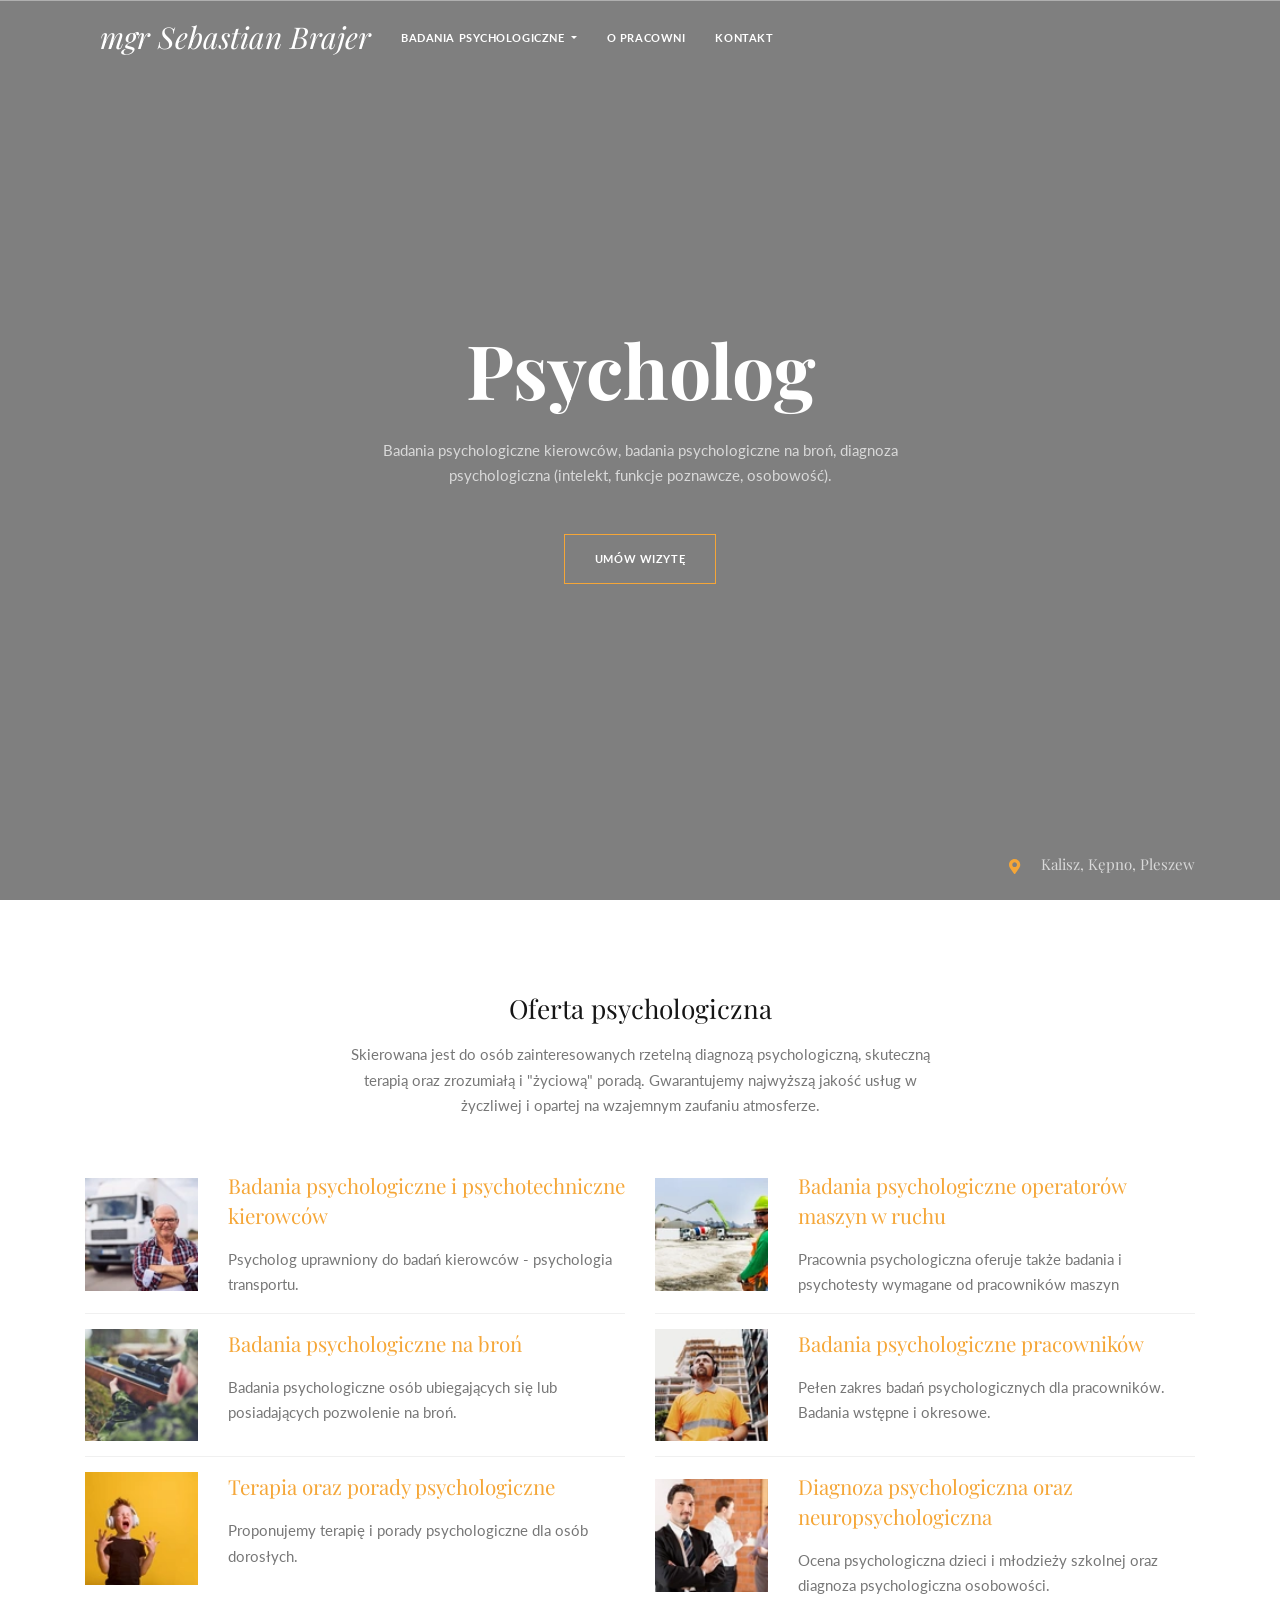
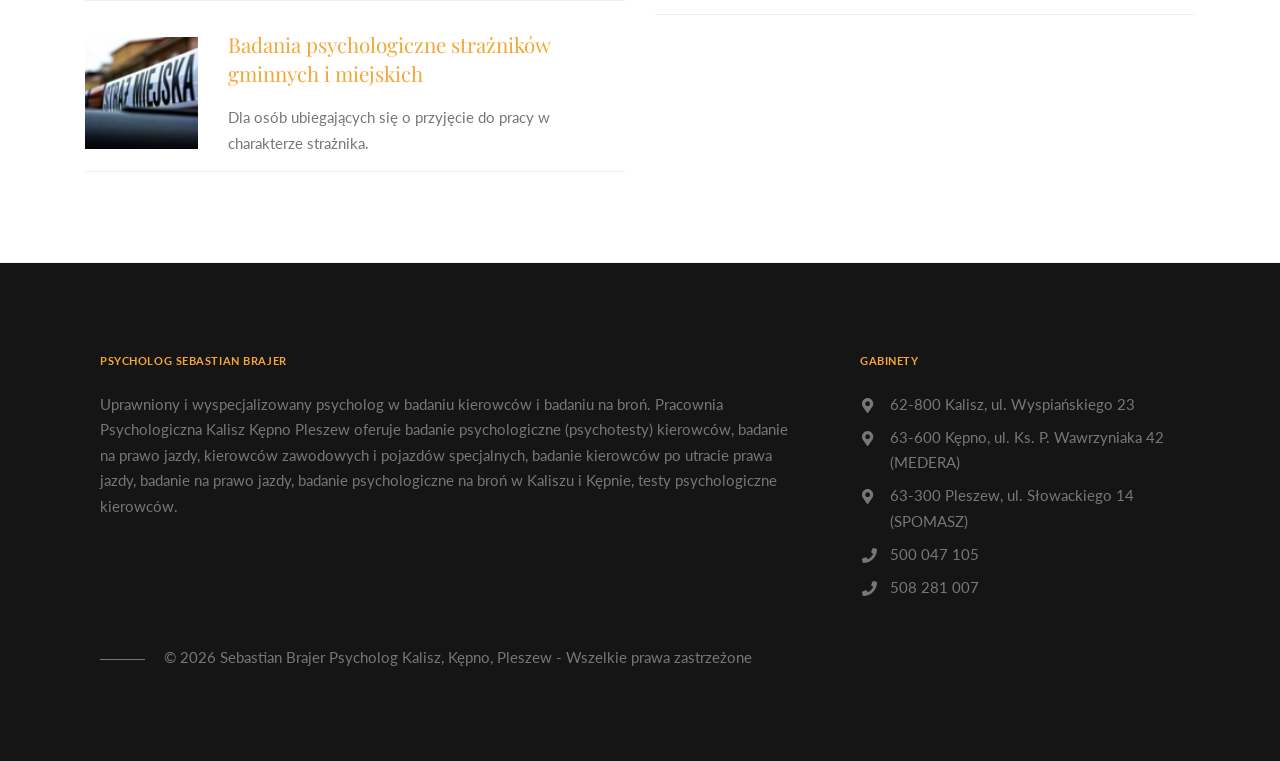
==== index.html @ fbaa1278 "images update" ====
<!doctype html>
<html lang="pl">

<head>
	<meta charset="utf-8">

	<!-- PRELOAD -->
	<link rel="preconnect" href="https://fonts.googleapis.com">
	<link rel="preconnect" href="https://fonts.gstatic.com" crossorigin>
	<link rel="preload" href="assets/img/psycholog.webp" as="image" fetchpriority="high">

	<!-- CSS -->
	<link rel="stylesheet" href="assets/bootstrap/theme.min.css">

	<link
		href="https://fonts.googleapis.com/css?family=Lato:400,400i,700,700i,900,900i|Playfair+Display:400,400i,700,700i&display=swap"
		rel="stylesheet">

	<link rel="apple-touch-icon" sizes="180x180" href="assets/ico/apple-touch-icon.png">
	<link rel="icon" type="image/png" sizes="32x32" href="assets/ico/favicon-32x32.png">
	<meta name="viewport" content="width=device-width, initial-scale=1, shrink-to-fit=no">
	<link rel="icon" type="image/png" sizes="16x16" href="assets/ico/favicon-16x16.png">
	<link rel="manifest" href="assets/ico/manifest.json">
	<link rel="mask-icon" href="assets/ico/safari-pinned-tab.svg" color="#5bbad5">
	<link rel="shortcut icon" href="assets/ico/favicon.ico">
	<meta name="msapplication-config" content="assets/ico/browserconfig.xml">
	<meta name="theme-color" content="#ffffff">

	<title>Badania psychologiczne Kalisz – kierowcy, broń | Psycholog Sebastian Brajer</title>

	<meta name="description"
		content="Psycholog Kalisz – badania psychologiczne kierowców, na broń i pracowników. Sebastian Brajer. Szybkie terminy, profesjonalna pomoc.">

	<script type="application/ld+json">
	{
	"@context": "https://schema.org",
	"@type": "Psychologist",
	"name": "Psycholog Sebastian Brajer",
	"url": "https://badaniakalisz.pl",
	"telephone": "+48500047105",
	"address": {
		"@type": "PostalAddress",
		"streetAddress": "ul. Wyspiańskiego 23",
		"addressLocality": "Kalisz",
		"postalCode": "62-800",
		"addressCountry": "PL"
	},
	"areaServed": ["Kalisz", "Kępno", "Pleszew"]
	}
	</script>
</head>

<body>
	<!-- font-awesome inline -->
	<svg xmlns="http://www.w3.org/2000/svg" style="display: none;">
		<symbol id="icon-phone" viewBox="0 0 512 512">
			<path xmlns="http://www.w3.org/2000/svg"
				d="M493.4 24.6l-104-24c-11.3-2.6-22.9 3.3-27.5 13.9l-48 112c-4.2 9.8-1.4 21.3 6.9 28l60.6 49.6c-36 76.7-98.9 140.5-177.2 177.2l-49.6-60.6c-6.8-8.3-18.2-11.1-28-6.9l-112 48C3.9 366.5-2 378.1.6 389.4l24 104C27.1 504.2 36.7 512 48 512c256.1 0 464-207.5 464-464 0-11.2-7.7-20.9-18.6-23.4z" />
		</symbol>
		<symbol id="icon-marker" viewBox="0 0 512 512">
			<path xmlns="http://www.w3.org/2000/svg"
				d="M172.268 501.67C26.97 291.031 0 269.413 0 192 0 85.961 85.961 0 192 0s192 85.961 192 192c0 77.413-26.97 99.031-172.268 309.67-9.535 13.774-29.93 13.773-39.464 0zM192 272c44.183 0 80-35.817 80-80s-35.817-80-80-80-80 35.817-80 80 35.817 80 80 80z" />
		</symbol>
	</svg>
	<style>
		.fa-svg-container {
			display: inline-flex;
			align-items: center;
			justify-content: center;
			vertical-align: middle;
			width: 1.25em;
			height: 1em;
		}

		.icon-svg {
			width: 1em;
			height: 1em;
			fill: currentColor;
			position: relative;
		}
	</style>

	<!-- NAVBAR -->
	<nav class="navbar navbar-light navbar-expand-lg fixed-top">
		<div class="container">

			<!-- Navbar: Brand -->
			<a class="navbar-brand d-lg-none" href="index.html">mgr Sebastian Brajer</a>

			<!-- Navbar: Toggler -->
			<button class="navbar-toggler" type="button" data-toggle="collapse" data-target="#navbarSupportedContent"
				aria-controls="navbarSupportedContent" aria-expanded="false" aria-label="Toggle navigation">
				<span class="navbar-toggler-icon"></span>
			</button>

			<!-- Navbar: Collapse -->
			<div class="collapse navbar-collapse" id="navbarSupportedContent">

				<!-- Navbar: Brand -->
				<a class="navbar-brand d-none d-lg-flex" href="index.html">
					mgr Sebastian Brajer
				</a>

				<!-- Navbar navigation: Left -->
				<ul class="navbar-nav mr-auto">

					<li class="nav-item dropdown">
						<a class="nav-link dropdown-toggle" href="index.html" id="nav-item__menu" data-toggle="dropdown"
							aria-haspopup="true" aria-expanded="false">
							Badania psychologiczne
						</a>
						<div class="dropdown-menu" aria-labelledby="nav-item__menu">
							<a class="dropdown-item" href="badania-psychologiczne-kierowcow.html">Badania psychologiczne
								kierowców</a>
							<a class="dropdown-item" href="badania-psychologiczne-operatorow-maszyn.html">Badania
								psychologiczne operatorów maszyn</a>
							<a class="dropdown-item" href="badania-psychologiczne-na-bron.html">Badania psychologiczne
								na broń</a>
							<a class="dropdown-item" href="badania-psychologiczne-pracownikow.html">Badania
								psychologiczne pracowników</a>
							<a class="dropdown-item" href="terapia-oraz-porady-psychologiczne.html">Terapia oraz porady
								psychologiczne</a>
							<a class="dropdown-item"
								href="diagnoza-psychologiczna-oraz-neuropsychologiczna.html">Diagnoza psychologiczna
								oraz neuropsychologiczna</a>
							<a class="dropdown-item"
								href="badania-psychologiczne-straznikow-gminnych-i-miejskich.html">Badania
								psychologiczne strażników miejskich</a>
						</div>
					</li>
					<li class="nav-item">
						<a class="nav-link" href="o-pracowni.html">o pracowni</a>
					</li>
					<li class="nav-item">
						<a class="nav-link" href="kontakt.html">Kontakt</a>
					</li>
				</ul>
			</div> <!-- / .navbar-collapse -->
		</div> <!-- / .container -->
	</nav> <!-- / .navbar -->

	<!-- WELCOME
	================================================== -->

	</style>
	<section class="section section_welcome" data-parallax="scroll" data-image-src="assets/img/psycholog.webp">

		<!-- Content -->
		<div class="section_welcome__main">
			<div class="container">
				<div class="row align-items-center">
					<div class="col">

						<!-- Heading -->
						<h1 class="section__heading section_welcome__heading text-center">
							Psycholog
						</h1>
						<p class="section__subheading section_welcome__subheading text-center text-muted">
							Badania psychologiczne kierowców, badania psychologiczne na broń, diagnoza psychologiczna
							(intelekt, funkcje poznawcze, osobowość).
						</p>

						<!-- Button -->
						<div class="text-center">
							<a href="kontakt.html" class="btn btn-primary text-white">
								Umów wizytę
							</a>
						</div>

					</div>
				</div> <!-- / .row -->
			</div> <!-- / .container -->
		</div>

		<!-- Footer -->
		<div class="section_welcome__footer">
			<div class="container">
				<div class="row align-items-center">
					<div class="col-md">

						<!-- Social links -->


					</div>
					<div class="col-md">

						<!-- Address -->
						<div class="section_welcome__footer__address text-center text-lg-right">
							<i class="fa-svg-container"><svg class="icon-svg">
									<use href="#icon-marker"></use>
								</svg></i>Kalisz, Kępno, Pleszew
						</div>

					</div>
				</div> <!-- / .row -->
			</div> <!-- / .container -->
		</div>

	</section>

	<!-- MENU
	================================================== -->
	<section class="section section_menu section_border_bottom">
		<div class="container">
			<div class="row">
				<div class="col">

					<!-- Heading -->
					<h2 class="section__heading text-center">
						Oferta psychologiczna
					</h2>
					<p class="section__subheading text-center">
						Skierowana jest do osób zainteresowanych rzetelną diagnozą psychologiczną, skuteczną terapią
						oraz zrozumiałą i "życiową" poradą.
						Gwarantujemy najwyższą jakość usług w życzliwej i opartej na wzajemnym zaufaniu atmosferze.
					</p>

				</div>
			</div> <!-- / .row -->
			<div class="row">
				<div class="col">


				</div>
			</div>
			<div class="row section_menu__grid" id="menu_images">

				<div class="col-md-6 section_menu__grid__item mains">
					<div class="section_menu__item">
						<div class="row">
							<div class="col-3 align-self-center">
								<div class="section_menu__item__img">
									<img src="assets/img/thumbs/badania-psychologiczne-psychotechniczne-kierowcow-100.webp"
										srcset="assets/img/thumbs/badania-psychologiczne-psychotechniczne-kierowcow-200.webp 2x"
										width="100" height="100"
										alt="Badania psychologiczne i psychotechniczne kierowców" loading="lazy">
								</div>
							</div>
							<div class="col-9">
								<h4><a href="badania-psychologiczne-kierowcow.html">Badania psychologiczne i
										psychotechniczne kierowców</a></h4>
								<p>
									Psycholog uprawniony do badań kierowców - psychologia transportu.
								</p>
							</div>
						</div> <!-- / .row -->
					</div>
				</div>
				<div class="col-md-6 section_menu__grid__item lunch">
					<div class="section_menu__item">
						<div class="row">
							<div class="col-3 align-self-center">
								<div class="section_menu__item__img">
									<img src="assets/img/thumbs/badania-psychologiczne-operatorow-maszyn-100.webp"
										srcset="assets/img/thumbs/badania-psychologiczne-operatorow-maszyn-200.webp 2x"
										width="100" height="100" alt="Badania psychologiczne operatorów maszyn w ruchu"
										loading="lazy">
								</div>
							</div>
							<div class="col-9">
								<h4><a href="badania-psychologiczne-operatorow-maszyn.html">Badania psychologiczne
										operatorów maszyn w ruchu</a></h4>
								<p>
									Pracownia psychologiczna oferuje także badania i psychotesty wymagane od pracowników
									maszyn
								</p>
							</div>
						</div> <!-- / .row -->
					</div>
				</div>
				<div class="col-md-6 section_menu__grid__item dinner">
					<div class="section_menu__item">
						<div class="row">
							<div class="col-3 align-self-center">
								<div class="section_menu__item__img">
									<img src="assets/img/thumbs/Badania-psychologiczne-na-bron-100.webp"
										srcset="assets/img/thumbs/Badania-psychologiczne-na-bron-200.webp 2x"
										width="100" height="100" alt="Badania psychologiczne na broń" loading="lazy">
								</div>
							</div>
							<div class="col-9">
								<h4><a href="badania-psychologiczne-na-bron.html">Badania psychologiczne na broń</a>
								</h4>
								<p>
									Badania psychologiczne osób ubiegających się lub posiadających pozwolenie na broń.
								</p>
							</div>
						</div> <!-- / .row -->
					</div>
				</div>
				<div class="col-md-6 section_menu__grid__item drinks">
					<div class="section_menu__item">
						<div class="row">
							<div class="col-3 align-self-center">
								<div class="section_menu__item__img">
									<img src="assets/img/thumbs/badania-psychologiczne-pracownikow-100.webp"
										srcset="assets/img/thumbs/badania-psychologiczne-pracownikow-200.webp 2x"
										width="100" height="100" alt="Badania psychologiczne pracowników"
										loading="lazy">
								</div>
							</div>
							<div class="col-9">
								<h4><a href="badania-psychologiczne-pracownikow.html">Badania psychologiczne
										pracowników</a></h4>
								<p>
									Pełen zakres badań psychologicznych dla pracowników. Badania wstępne i okresowe.
								</p>
							</div>
						</div> <!-- / .row -->
					</div>
				</div>
				<div class="col-md-6 section_menu__grid__item drinks">
					<div class="section_menu__item">
						<div class="row">
							<div class="col-3 align-self-center">
								<div class="section_menu__item__img">
									<img src="assets/img/thumbs/terapia-porady-psychologiczne-100.webp"
										srcset="assets/img/thumbs/terapia-porady-psychologiczne-200.webp 2x" width="100"
										height="100" alt="Terapia oraz porady psychologiczne" loading="lazy">
								</div>
							</div>
							<div class="col-9">
								<h4><a href="terapia-oraz-porady-psychologiczne.html">Terapia oraz porady
										psychologiczne</a></h4>
								<p>
									Proponujemy terapię i porady psychologiczne dla osób dorosłych.
								</p>
							</div>
						</div> <!-- / .row -->
					</div>
				</div>
				<div class="col-md-6 section_menu__grid__item dinner">
					<div class="section_menu__item">
						<div class="row">
							<div class="col-3 align-self-center">
								<div class="section_menu__item__img">
									<img src="assets/img/thumbs/diagnoza-psychologiczna-neuropsychologiczna-100.webp"
										srcset="assets/img/thumbs/diagnoza-psychologiczna-neuropsychologiczna-200.webp 2x"
										width="100" height="100" alt="Diagnoza psychologiczna oraz neuropsychologiczna"
										loading="lazy">
								</div>
							</div>
							<div class="col-9">
								<h4><a href="diagnoza-psychologiczna-oraz-neuropsychologiczna.html">Diagnoza
										psychologiczna oraz neuropsychologiczna</a></h4>
								<p>
									Ocena psychologiczna dzieci i młodzieży szkolnej oraz diagnoza psychologiczna
									osobowości.
								</p>
							</div>
						</div> <!-- / .row -->
					</div>
				</div>
				<div class="col-md-6 section_menu__grid__item lunch">
					<div class="section_menu__item">
						<div class="row">
							<div class="col-3 align-self-center">
								<div class="section_menu__item__img">
									<img src="assets/img/thumbs/straznik-miejski-100.webp"
										srcset="assets/img/thumbs/straznik-miejski-200.webp 2x" width="100" height="100"
										alt="Badania psychologiczne strażników gminnych i miejskich" loading="lazy">
								</div>
							</div>
							<div class="col-9">
								<h4><a href="badania-psychologiczne-straznikow-gminnych-i-miejskich.html">Badania
										psychologiczne strażników gminnych i miejskich</a></h4>
								<p>
									Dla osób ubiegających się o przyjęcie do pracy w charakterze strażnika.
								</p>
							</div>
						</div> <!-- / .row -->
					</div>
				</div>

			</div> <!-- / .row -->
		</div> <!-- / .container -->
	</section>


	<!-- FOOTER -->
	<footer class="section section_footer">
		<div class="container">
			<div class="row">
				<div class="col-sm-8">

					<!-- About Us -->
					<h5 class="section_footer__heading">
						Psycholog Sebastian Brajer
					</h5>
					<p>
						Uprawniony i wyspecjalizowany psycholog w badaniu kierowców i badaniu na broń. Pracownia
						Psychologiczna Kalisz Kępno Pleszew oferuje badanie psychologiczne (psychotesty) kierowców,
						badanie na prawo jazdy, kierowców zawodowych i pojazdów specjalnych, badanie kierowców po
						utracie prawa jazdy, badanie na prawo jazdy, badanie psychologiczne na broń w Kaliszu i Kępnie,
						testy psychologiczne kierowców.
					</p>

				</div>
				<div class="col-sm-4">


					<!-- Contact info -->
					<h5 class="section_footer__heading">
						Gabinety
					</h5>
					<ul class="section_footer__info">
						<li>
							<i class="fa-svg-container"><svg class="icon-svg">
									<use href="#icon-marker"></use>
								</svg></i> 62-800 Kalisz, ul. Wyspiańskiego 23
						</li>
						<li>
							<i class="fa-svg-container"><svg class="icon-svg">
									<use href="#icon-marker"></use>
								</svg></i> 63-600 Kępno, ul. Ks. P. Wawrzyniaka 42 (MEDERA)
						</li>
						<li>
							<i class="fa-svg-container"><svg class="icon-svg">
									<use href="#icon-marker"></use>
								</svg></i> 63-300 Pleszew, ul. Słowackiego 14 (SPOMASZ)
						</li>
						<li>
							<i class="fa-svg-container"><svg class="icon-svg">
									<use href="#icon-phone"></use>
								</svg></i><a href="tel:500047105"> 500 047 105</a>
						</li>
						<li>
							<i class="fa-svg-container"><svg class="icon-svg">
									<use href="#icon-phone"></use>
								</svg></i><a href="tel:508281007"> 508 281 007</a>
						</li>
					</ul>

				</div>
			</div> <!-- / .row -->
			<div class="row">
				<div class="col-12">

					<!-- Copyright -->
					<div class="section_footer__copyright">
						&copy; <span id="js-current-year"></span> Sebastian Brajer Psycholog Kalisz, Kępno, Pleszew -
						Wszelkie prawa zastrzeżone
					</div>

				</div>
			</div> <!-- / .row -->
		</div> <!-- / .container -->
	</footer>

	<!-- JAVASCRIPT -->

	<!-- JS Global -->
	<script src="https://cdnjs.cloudflare.com/ajax/libs/jquery/3.7.1/jquery.min.js" defer></script>
	<script src="assets/bootstrap/bootstrap.bundle.min.js" defer></script>

	<!-- JS Plugins -->
	<script src="assets/plugins/parallax/parallax.min.js" defer></script>

	<!-- JS Custom -->
	<script src="assets/js/theme.min.js" defer></script>


</body>

</html>
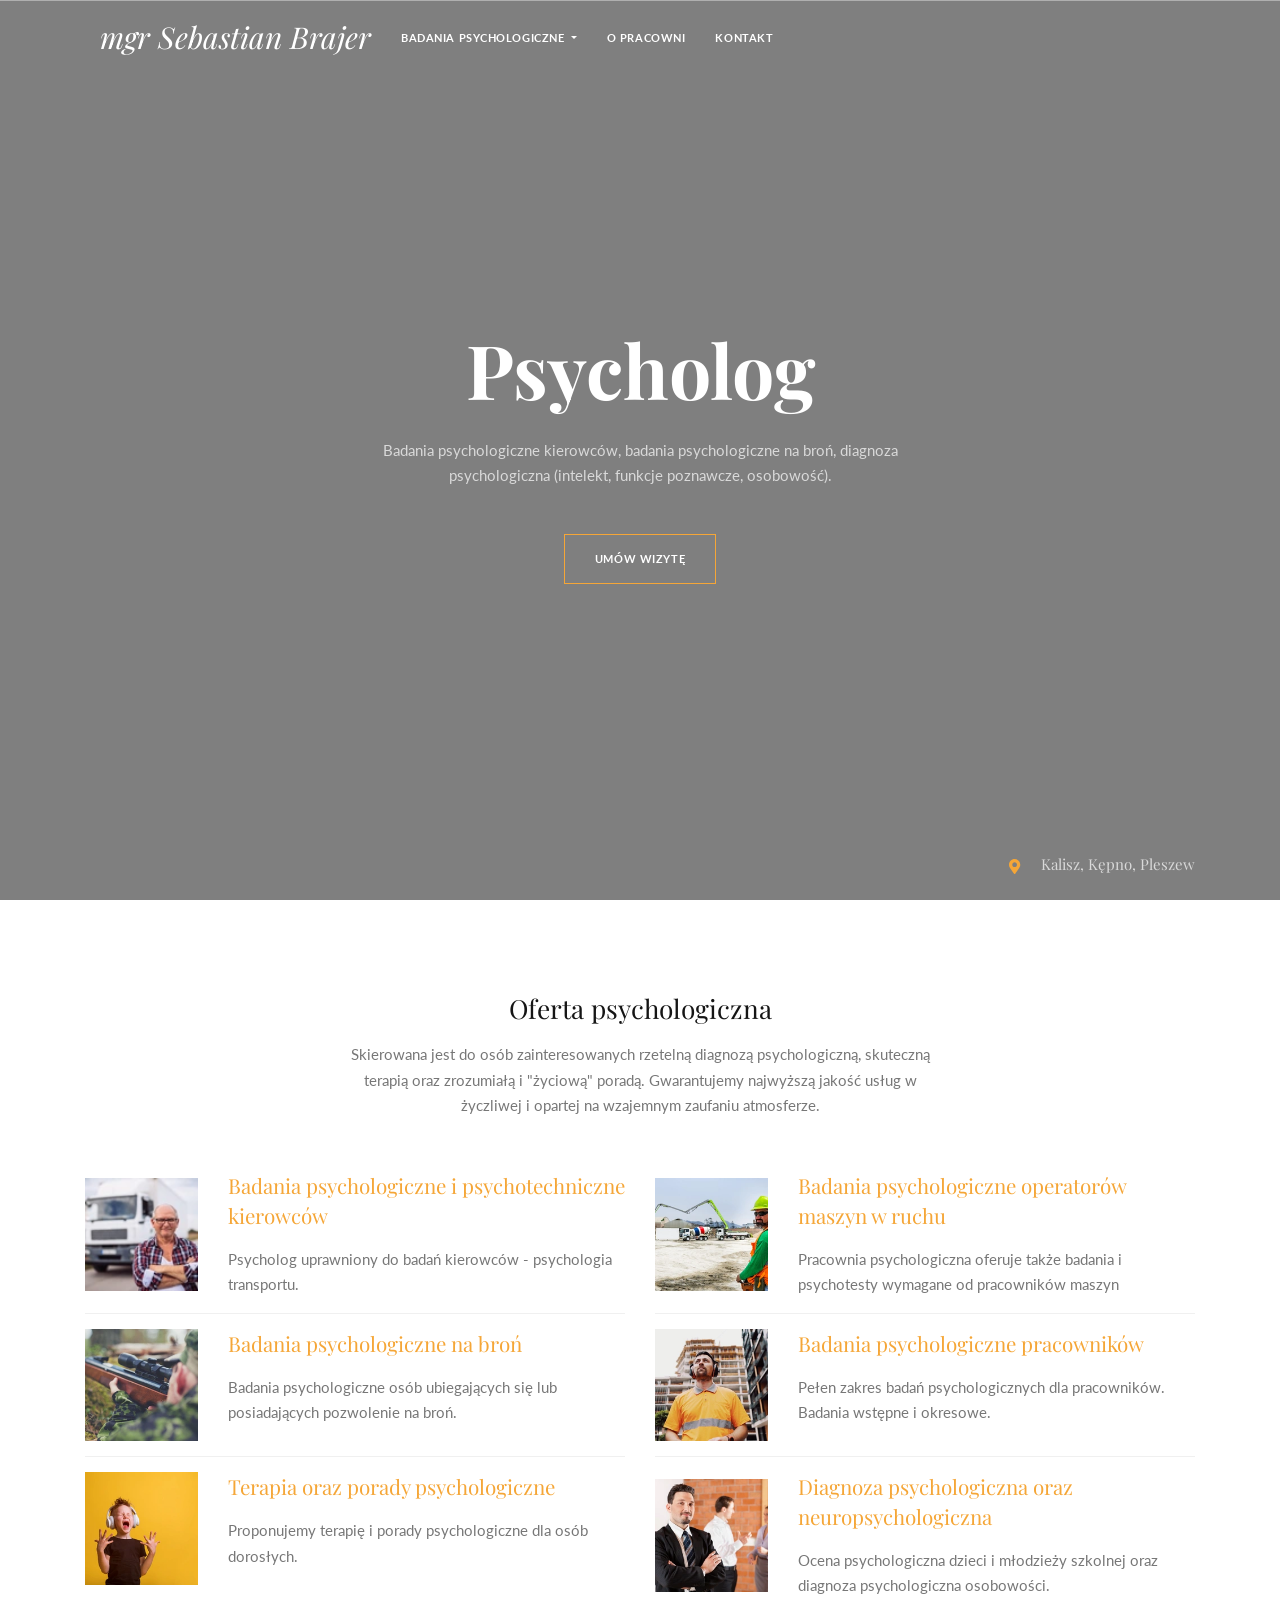
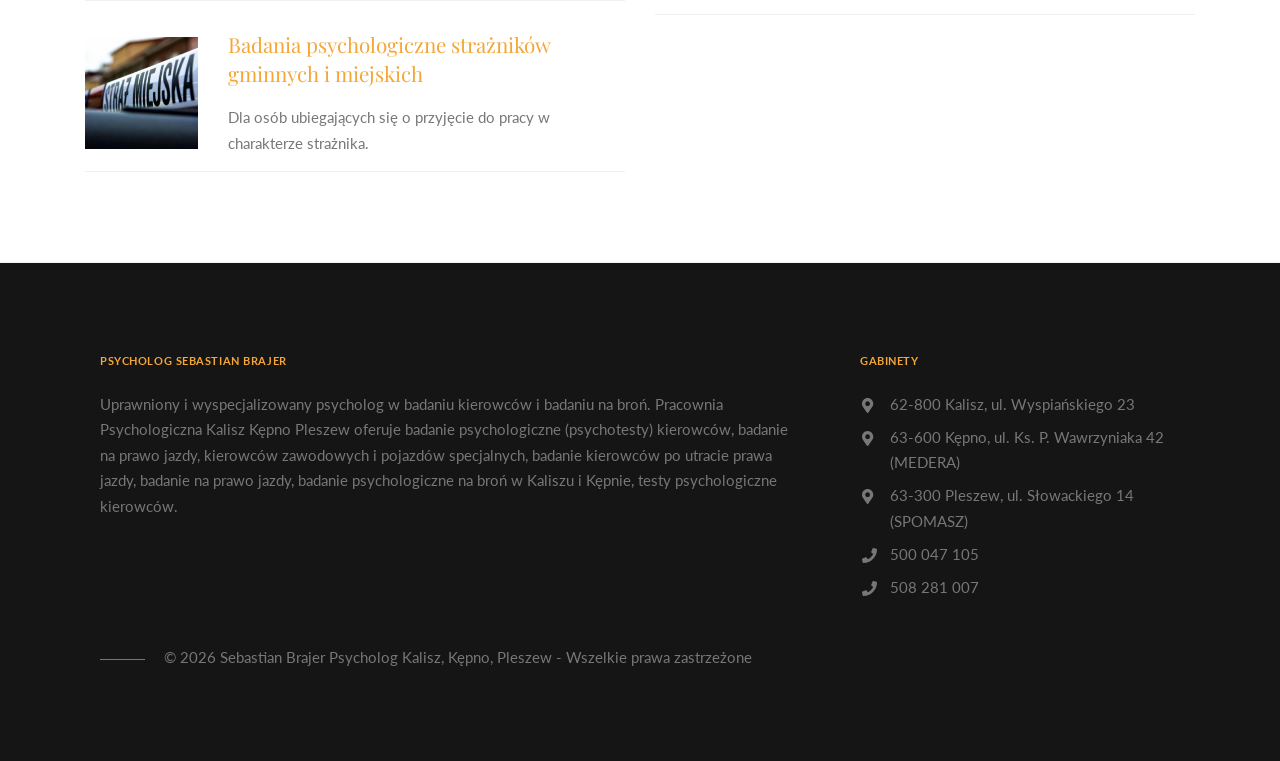
==== commit 89d7ae22: "css defer update and thumbs fix" ====
--- a/index.html
+++ b/index.html
@@ -10,11 +10,16 @@
 	<link rel="preload" href="assets/img/psycholog.webp" as="image" fetchpriority="high">
 
 	<!-- CSS -->
-	<link rel="stylesheet" href="assets/bootstrap/theme.min.css">
-
+	<link rel="stylesheet" href="assets/bootstrap/theme.min.css" media="print" onload="this.media='all'">
 	<link
 		href="https://fonts.googleapis.com/css?family=Lato:400,400i,700,700i,900,900i|Playfair+Display:400,400i,700,700i&display=swap"
-		rel="stylesheet">
+		rel="stylesheet" media="print" onload="this.media='all'">
+
+	<noscript>
+		<link rel="stylesheet" href="assets/bootstrap/theme.min.css">
+		<link rel="stylesheet"
+			href="https://fonts.googleapis.com/css?family=Lato:400,400i,700,700i,900,900i|Playfair+Display:400,400i,700,700i&display=swap">
+	</noscript>
 
 	<link rel="apple-touch-icon" sizes="180x180" href="assets/ico/apple-touch-icon.png">
 	<link rel="icon" type="image/png" sizes="32x32" href="assets/ico/favicon-32x32.png">
@@ -231,7 +236,8 @@
 							<div class="col-3 align-self-center">
 								<div class="section_menu__item__img">
 									<img src="assets/img/thumbs/badania-psychologiczne-psychotechniczne-kierowcow-100.webp"
-										srcset="assets/img/thumbs/badania-psychologiczne-psychotechniczne-kierowcow-200.webp 2x"
+										srcset="assets/img/thumbs/badania-psychologiczne-psychotechniczne-kierowcow-100.webp 100w, 
+             assets/img/thumbs/badania-psychologiczne-psychotechniczne-kierowcow-200.webp 200w" sizes="auto"
 										width="100" height="100"
 										alt="Badania psychologiczne i psychotechniczne kierowców" loading="lazy">
 								</div>
@@ -252,8 +258,9 @@
 							<div class="col-3 align-self-center">
 								<div class="section_menu__item__img">
 									<img src="assets/img/thumbs/badania-psychologiczne-operatorow-maszyn-100.webp"
-										srcset="assets/img/thumbs/badania-psychologiczne-operatorow-maszyn-200.webp 2x"
-										width="100" height="100" alt="Badania psychologiczne operatorów maszyn w ruchu"
+										srcset="assets/img/thumbs/badania-psychologiczne-operatorow-maszyn-100.webp 100w, 
+             assets/img/thumbs/badania-psychologiczne-operatorow-maszyn-200.webp 200w" sizes="auto" width="100"
+										height="100" alt="Badania psychologiczne operatorów maszyn w ruchu"
 										loading="lazy">
 								</div>
 							</div>
@@ -273,9 +280,9 @@
 						<div class="row">
 							<div class="col-3 align-self-center">
 								<div class="section_menu__item__img">
-									<img src="assets/img/thumbs/Badania-psychologiczne-na-bron-100.webp"
-										srcset="assets/img/thumbs/Badania-psychologiczne-na-bron-200.webp 2x"
-										width="100" height="100" alt="Badania psychologiczne na broń" loading="lazy">
+									<img src="assets/img/thumbs/Badania-psychologiczne-na-bron-100.webp" srcset="assets/img/thumbs/Badania-psychologiczne-na-bron-100.webp 100w, 
+             assets/img/thumbs/Badania-psychologiczne-na-bron-200.webp 200w" sizes="auto" width="100" height="100"
+										alt="Badania psychologiczne na broń" loading="lazy">
 								</div>
 							</div>
 							<div class="col-9">
@@ -293,10 +300,9 @@
 						<div class="row">
 							<div class="col-3 align-self-center">
 								<div class="section_menu__item__img">
-									<img src="assets/img/thumbs/badania-psychologiczne-pracownikow-100.webp"
-										srcset="assets/img/thumbs/badania-psychologiczne-pracownikow-200.webp 2x"
-										width="100" height="100" alt="Badania psychologiczne pracowników"
-										loading="lazy">
+									<img src="assets/img/thumbs/badania-psychologiczne-pracownikow-100.webp" srcset="assets/img/thumbs/badania-psychologiczne-pracownikow-100.webp 100w, 
+             assets/img/thumbs/badania-psychologiczne-pracownikow-200.webp 200w" sizes="auto" width="100" height="100"
+										alt="Badania psychologiczne pracowników" loading="lazy">
 								</div>
 							</div>
 							<div class="col-9">
@@ -314,9 +320,9 @@
 						<div class="row">
 							<div class="col-3 align-self-center">
 								<div class="section_menu__item__img">
-									<img src="assets/img/thumbs/terapia-porady-psychologiczne-100.webp"
-										srcset="assets/img/thumbs/terapia-porady-psychologiczne-200.webp 2x" width="100"
-										height="100" alt="Terapia oraz porady psychologiczne" loading="lazy">
+									<img src="assets/img/thumbs/terapia-porady-psychologiczne-100.webp" srcset="assets/img/thumbs/terapia-porady-psychologiczne-100.webp 100w, 
+             assets/img/thumbs/terapia-porady-psychologiczne-200.webp 200w" sizes="auto" width="100" height="100"
+										alt="Terapia oraz porady psychologiczne" loading="lazy">
 								</div>
 							</div>
 							<div class="col-9">
@@ -335,8 +341,9 @@
 							<div class="col-3 align-self-center">
 								<div class="section_menu__item__img">
 									<img src="assets/img/thumbs/diagnoza-psychologiczna-neuropsychologiczna-100.webp"
-										srcset="assets/img/thumbs/diagnoza-psychologiczna-neuropsychologiczna-200.webp 2x"
-										width="100" height="100" alt="Diagnoza psychologiczna oraz neuropsychologiczna"
+										srcset="assets/img/thumbs/diagnoza-psychologiczna-neuropsychologiczna-100.webp 100w, 
+             assets/img/thumbs/diagnoza-psychologiczna-neuropsychologiczna-200.webp 200w" sizes="auto" width="100"
+										height="100" alt="Diagnoza psychologiczna oraz neuropsychologiczna"
 										loading="lazy">
 								</div>
 							</div>
@@ -356,8 +363,8 @@
 						<div class="row">
 							<div class="col-3 align-self-center">
 								<div class="section_menu__item__img">
-									<img src="assets/img/thumbs/straznik-miejski-100.webp"
-										srcset="assets/img/thumbs/straznik-miejski-200.webp 2x" width="100" height="100"
+									<img src="assets/img/thumbs/straznik-miejski-100.webp" srcset="assets/img/thumbs/straznik-miejski-100.webp 100w, 
+             assets/img/thumbs/straznik-miejski-200.webp 200w" sizes="auto" width="100" height="100"
 										alt="Badania psychologiczne strażników gminnych i miejskich" loading="lazy">
 								</div>
 							</div>
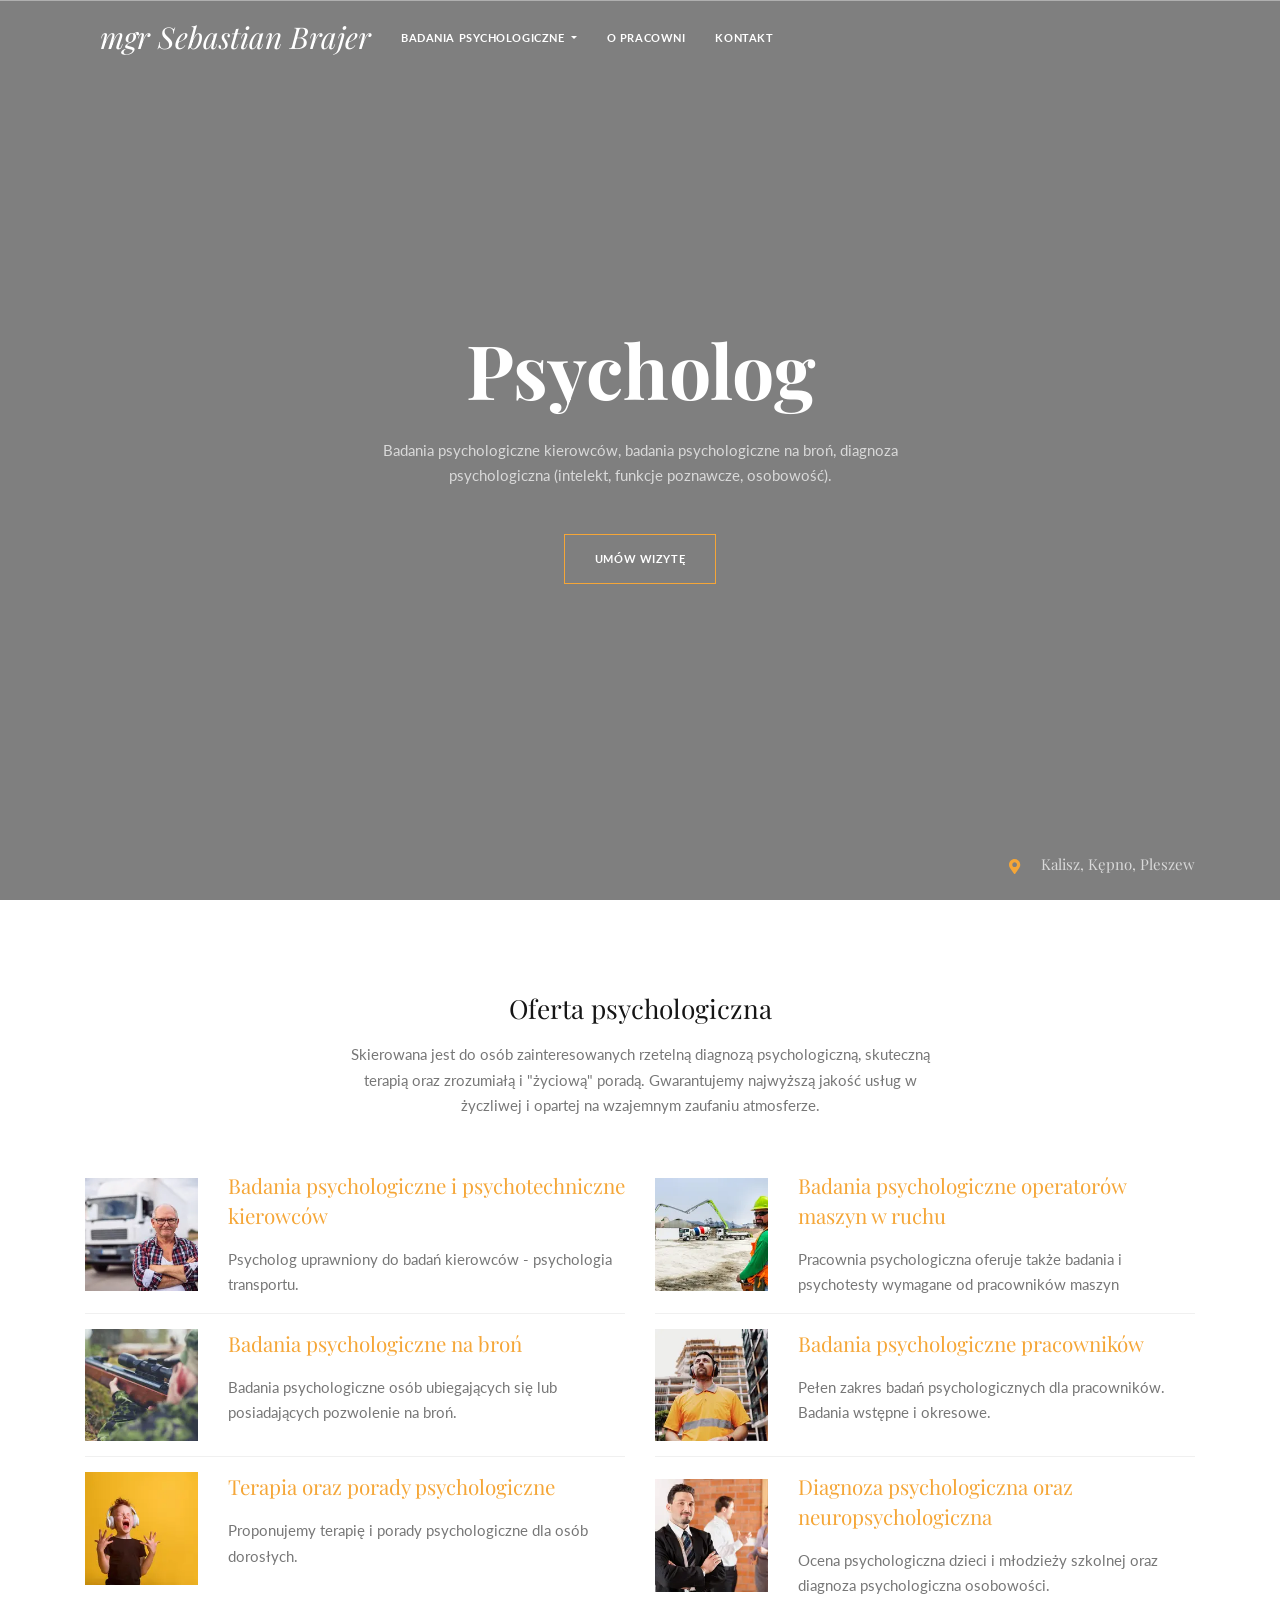
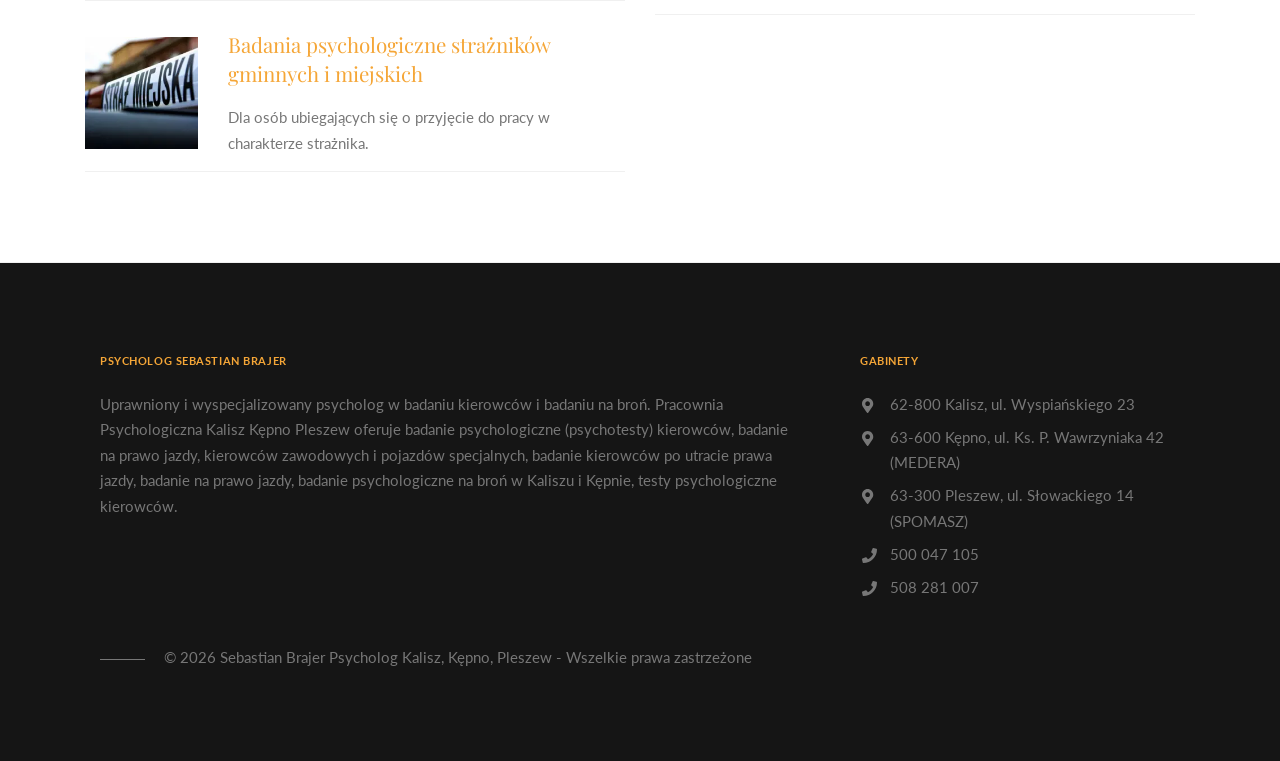
==== commit b8f18637: "load fix" ====
--- a/index.html
+++ b/index.html
@@ -10,13 +10,11 @@
 	<link rel="preload" href="assets/img/psycholog.webp" as="image" fetchpriority="high">
 
 	<!-- CSS -->
-	<link rel="stylesheet" href="assets/bootstrap/theme.min.css" media="print" onload="this.media='all'">
+	<link rel="stylesheet" href="assets/bootstrap/theme.min.css">
 	<link
 		href="https://fonts.googleapis.com/css?family=Lato:400,400i,700,700i,900,900i|Playfair+Display:400,400i,700,700i&display=swap"
 		rel="stylesheet" media="print" onload="this.media='all'">
-
 	<noscript>
-		<link rel="stylesheet" href="assets/bootstrap/theme.min.css">
 		<link rel="stylesheet"
 			href="https://fonts.googleapis.com/css?family=Lato:400,400i,700,700i,900,900i|Playfair+Display:400,400i,700,700i&display=swap">
 	</noscript>
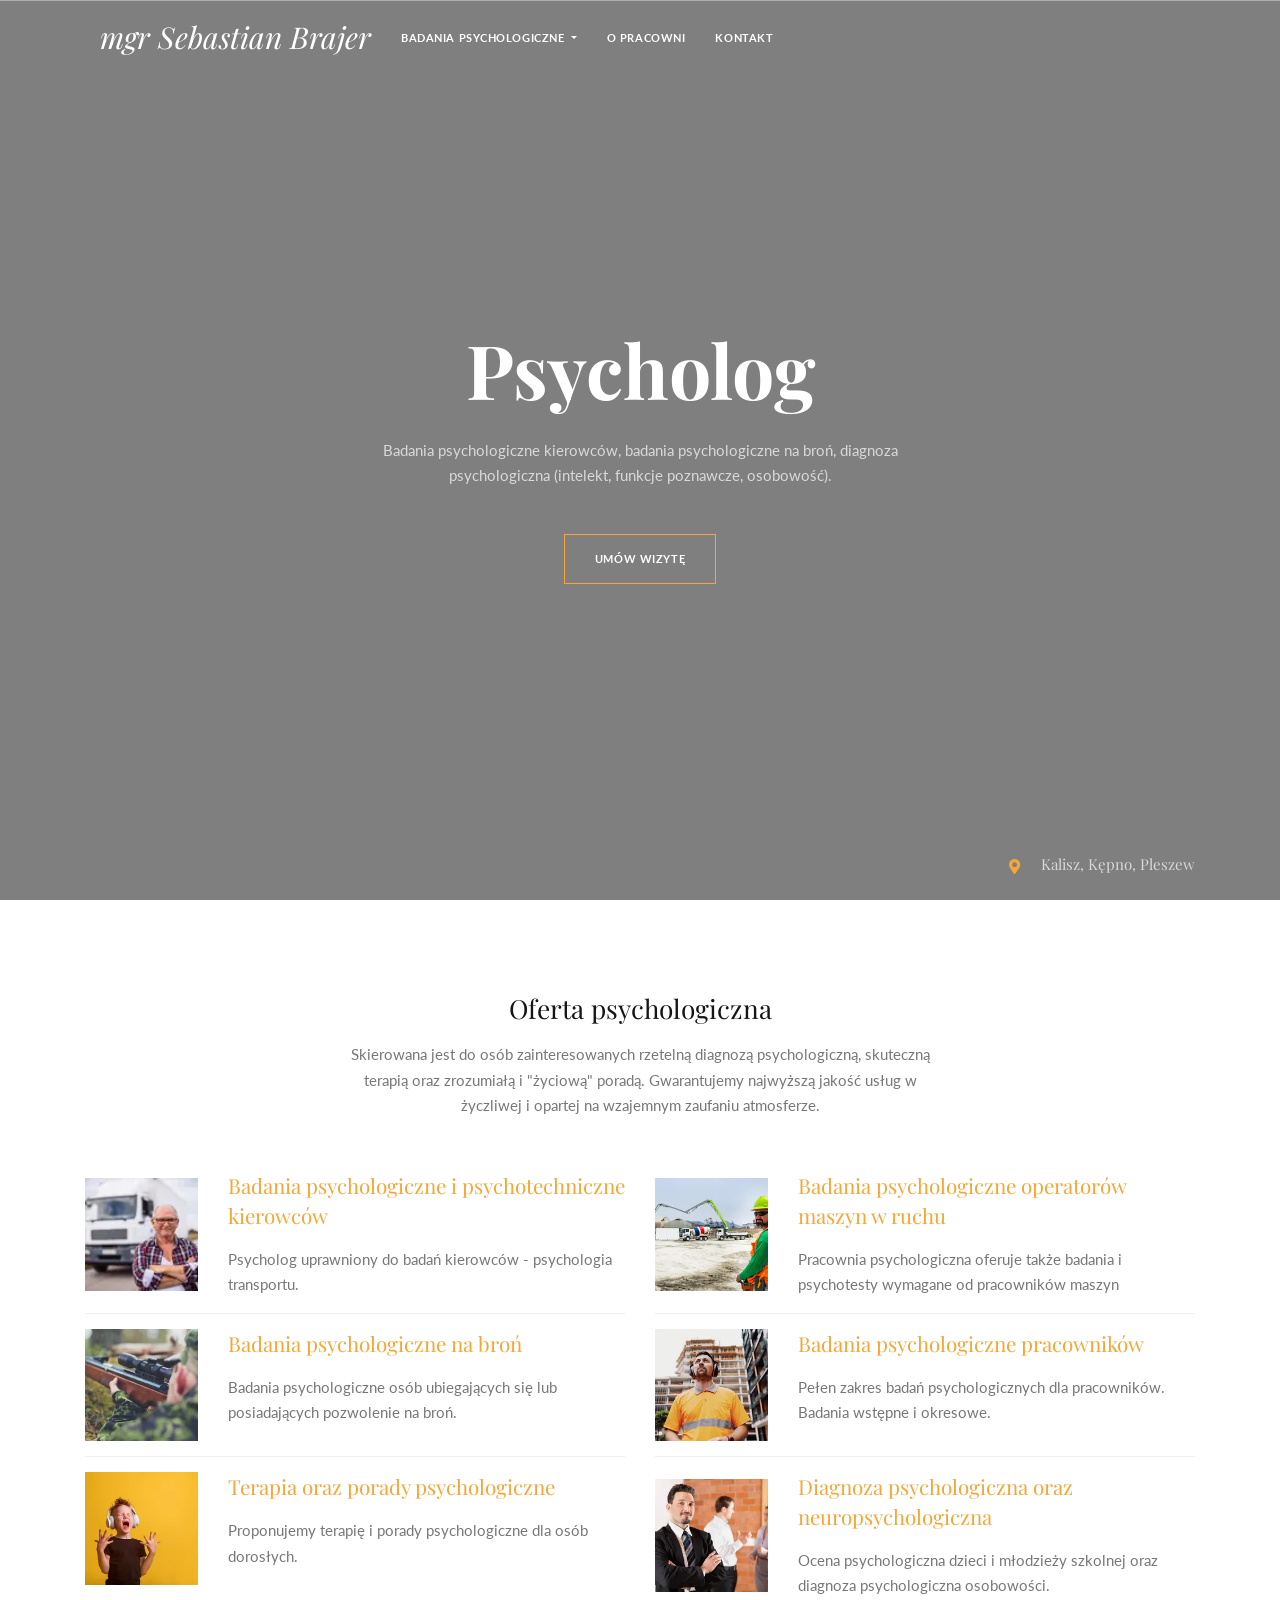
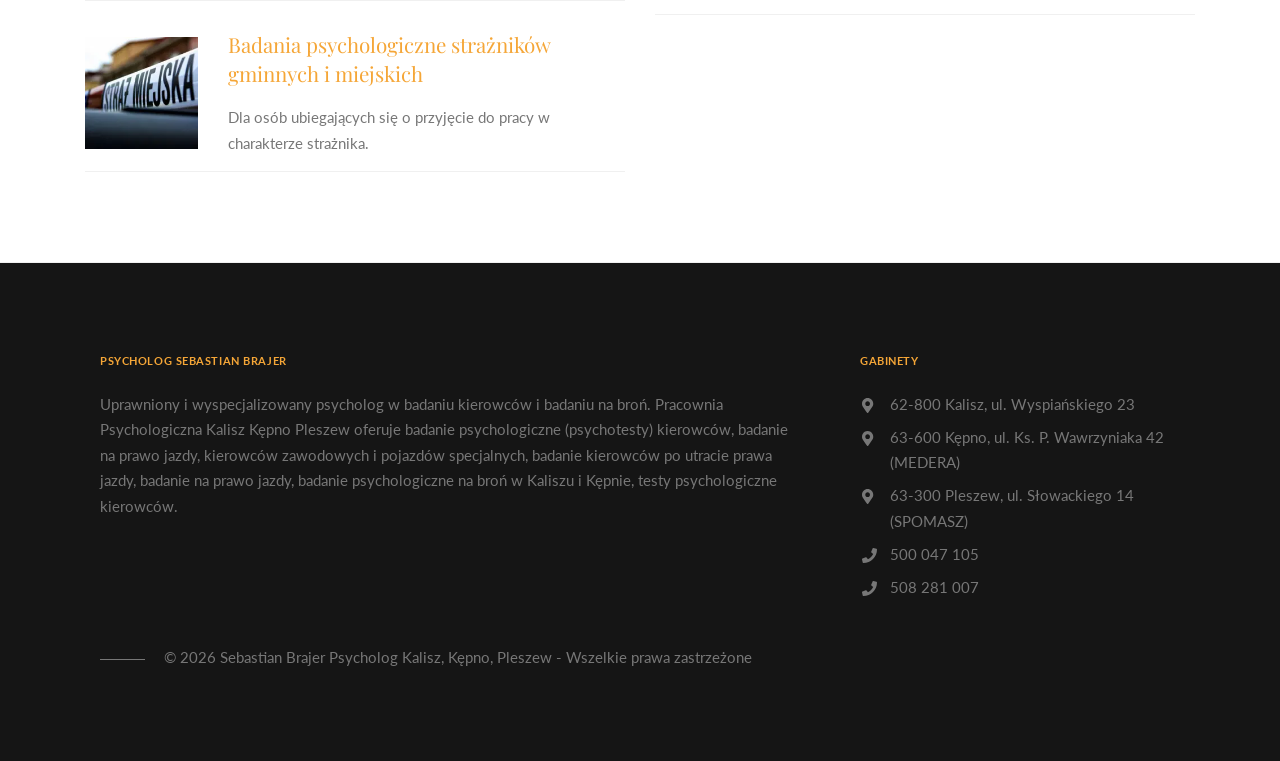
==== commit 6e66e2c2: "fixing fixes + inline" ====
--- a/index.html
+++ b/index.html
@@ -10,7 +10,17 @@
 	<link rel="preload" href="assets/img/psycholog.webp" as="image" fetchpriority="high">
 
 	<!-- CSS -->
-	<link rel="stylesheet" href="assets/bootstrap/theme.min.css">
+	<meta name="viewport" content="width=device-width, initial-scale=1, shrink-to-fit=no">
+	<!-- <link rel="stylesheet" href="assets/css/theme.min.css"> inline css for index.html? -->
+	<style>
+		@charset "UTF-8";/*!
+		* Bootstrap v4.3.1 (https://getbootstrap.com/)
+		* Copyright 2011-2019 The Bootstrap Authors
+		* Copyright 2011-2019 Twitter, Inc.
+		* Licensed under MIT (https://github.com/twbs/bootstrap/blob/master/LICENSE)
+		*/:root{--blue:#007bff;--indigo:#6610f2;--purple:#6f42c1;--pink:#e83e8c;--red:#dc3545;--orange:#fd7e14;--yellow:#ffc107;--green:#28a745;--teal:#20c997;--cyan:#17a2b8;--white:#fff;--gray:#6c757d;--gray-dark:#343a40;--primary:#f5a637;--secondary:#6c757d;--success:#28a745;--info:#17a2b8;--warning:#ffc107;--danger:#dc3545;--light:#f8f9fa;--dark:#343a40;--breakpoint-xs:0;--breakpoint-sm:576px;--breakpoint-md:768px;--breakpoint-lg:992px;--breakpoint-xl:1200px;--font-family-sans-serif:"Lato",sans-serif;--font-family-monospace:SFMono-Regular,Menlo,Monaco,Consolas,"Liberation Mono","Courier New",monospace}*,::after,::before{box-sizing:border-box}html{font-family:sans-serif;line-height:1.15;-webkit-text-size-adjust:100%;-webkit-tap-highlight-color:transparent}footer,nav,section{display:block}body{margin:0;font-family:Lato,sans-serif;font-size:1rem;font-weight:400;line-height:1.7;color:#777;text-align:left;background-color:#fff;position:relative}p,ul{margin-top:0;margin-bottom:1rem}address{margin-bottom:1rem;font-style:normal;line-height:inherit}ul ul{margin-bottom:0}b,strong{font-weight:bolder}a{color:#f5a637;text-decoration:none;background-color:transparent}a:hover{color:#f5a637;text-decoration:underline}a:not([href]):not([tabindex]),a:not([href]):not([tabindex]):focus,a:not([href]):not([tabindex]):hover{color:inherit;text-decoration:none}a:not([href]):not([tabindex]):focus{outline:0}img{vertical-align:middle;border-style:none}svg{overflow:hidden;vertical-align:middle}button{border-radius:0;margin:0;font-family:inherit;font-size:inherit;line-height:inherit;overflow:visible;text-transform:none}button:focus{outline:dotted 1px;outline:-webkit-focus-ring-color auto 5px}[type=button],button{-webkit-appearance:button}[type=button]:not(:disabled),button:not(:disabled){cursor:pointer}[type=button]::-moz-focus-inner,button::-moz-focus-inner{padding:0;border-style:none}::-webkit-file-upload-button{font:inherit;-webkit-appearance:button}[hidden]{display:none!important}.h1,.h2,.h4,.h5,h1,h2,h4,h5{margin-bottom:.5rem;font-family:"Playfair Display",serif;font-weight:400;line-height:1.42857;color:#151515}.h1,h1{font-size:2.5rem}.h2,h2{font-size:2rem}.h4,h4{font-size:1.5rem}.h5,h5{font-size:1.25rem}.container{width:100%;padding-right:15px;padding-left:15px;margin-right:auto;margin-left:auto}@media (min-width:576px){.container{max-width:540px}}@media (min-width:768px){.container{max-width:720px}}@media (min-width:992px){.container{max-width:960px}}@media (min-width:1200px){.container{max-width:1140px}}.row{display:flex;flex-wrap:wrap;margin-right:-15px;margin-left:-15px}.col,.col-12,.col-3,.col-9,.col-md,.col-md-12,.col-md-6,.col-sm-4,.col-sm-8{position:relative;width:100%;padding-right:15px;padding-left:15px}.col{flex-basis:0;flex-grow:1;max-width:100%}.col-3{flex:0 0 25%;max-width:25%}.col-9{flex:0 0 75%;max-width:75%}.col-12{flex:0 0 100%;max-width:100%}@media (min-width:576px){.col-sm-4{flex:0 0 33.33333%;max-width:33.33333%}.col-sm-8{flex:0 0 66.66667%;max-width:66.66667%}}@media (min-width:768px){.col-md{flex-basis:0;flex-grow:1;max-width:100%}.col-md-6{flex:0 0 50%;max-width:50%}.col-md-12{flex:0 0 100%;max-width:100%}}.btn{display:inline-block;color:#777;text-align:center;vertical-align:middle;-webkit-user-select:none;-moz-user-select:none;-ms-user-select:none;user-select:none;background-color:transparent;border:1px solid transparent;padding:1rem 2rem;border-radius:0;transition:color .1s}@media (prefers-reduced-motion:reduce){.btn{transition:none}}.btn:hover{color:#777;text-decoration:none}.btn:disabled{opacity:.65}.btn-primary{border-color:#f5a637}.btn-primary:focus{box-shadow:0 0 0 .2rem rgba(213,147,53,.5)}.btn-primary:disabled{color:#212529;background-color:#f5a637;border-color:#f5a637}.btn-primary:not(:disabled):not(.disabled):active,.show>.btn-primary.dropdown-toggle{color:#212529;background-color:#ed8f0c;border-color:#e1880b}.btn-primary:not(:disabled):not(.disabled):active:focus,.show>.btn-primary.dropdown-toggle:focus{box-shadow:0 0 0 .2rem rgba(213,147,53,.5)}.collapse:not(.show){display:none}.collapsing{position:relative;height:0;overflow:hidden;transition:height .35s}@media (prefers-reduced-motion:reduce){.collapsing{transition:none}}.dropdown{position:relative}.dropdown-toggle{white-space:nowrap}.dropdown-toggle::after{display:inline-block;margin-left:.255em;vertical-align:.255em;content:"";border-top:.3em solid;border-right:.3em solid transparent;border-bottom:0;border-left:.3em solid transparent}.dropdown-toggle:empty::after{margin-left:0}.dropdown-menu{position:absolute;top:100%;left:0;z-index:1000;display:none;float:left;min-width:10rem;padding:.5rem 0;margin:.125rem 0 0;font-size:1rem;color:#777;text-align:left;list-style:none;background-color:#fff;background-clip:padding-box;border:1px solid rgba(0,0,0,.15);border-radius:0}.dropdown-item{display:block;width:100%;clear:both;color:#212529;text-align:inherit;white-space:nowrap;background-color:transparent;border:0}.dropdown-item:focus,.dropdown-item:hover{color:#16181b;text-decoration:none;background-color:#f8f9fa}.dropdown-item:active{color:#fff;text-decoration:none;background-color:#f5a637}.dropdown-item:disabled{color:#6c757d;pointer-events:none;background-color:transparent}.dropdown-menu.show{display:block}.nav{display:flex;flex-wrap:wrap;padding-left:0;margin-bottom:0;list-style:none}.nav-link{display:block;padding:.5rem 1rem}.nav-link:focus,.nav-link:hover{text-decoration:none}.navbar{position:relative;display:flex;flex-wrap:wrap;align-items:center;justify-content:space-between;padding:.5rem 1rem;min-height:70px}.navbar>.container{display:flex;flex-wrap:wrap;align-items:center;justify-content:space-between}.navbar-brand{display:inline-block;padding-top:.2875rem;padding-bottom:.2875rem;margin-right:1rem;line-height:inherit;white-space:nowrap}.navbar-brand:focus,.navbar-brand:hover{text-decoration:none}.navbar-nav{display:flex;flex-direction:column;padding-left:0;margin-bottom:0;list-style:none}.navbar-nav .nav-link{padding-right:0;padding-left:0}.navbar-nav .dropdown-menu{position:static;float:none}.navbar-collapse{flex-basis:100%;flex-grow:1;align-items:center}.navbar-toggler{padding:.25rem .75rem;font-size:1.25rem;line-height:1;background-color:transparent;border:1px solid transparent;border-radius:0}.navbar-toggler:focus,.navbar-toggler:hover{text-decoration:none}.navbar-toggler-icon{display:inline-block;width:1.5em;height:1.5em;vertical-align:middle;content:"";background:center center/100% 100% no-repeat}@media (max-width:991.98px){.navbar-expand-lg>.container{padding-right:0;padding-left:0}}@media (min-width:992px){.navbar-expand-lg{flex-flow:row nowrap;justify-content:flex-start}.navbar-expand-lg .navbar-nav{flex-direction:row}.navbar-expand-lg .navbar-nav .dropdown-menu{position:absolute}.navbar-expand-lg .navbar-nav .nav-link{padding-right:.5rem;padding-left:.5rem}.navbar-expand-lg>.container{flex-wrap:nowrap}.navbar-expand-lg .navbar-collapse{display:flex!important;flex-basis:auto}.navbar-expand-lg .navbar-toggler{display:none}}.navbar-light .navbar-nav .nav-link{color:#fff}.navbar-light .navbar-nav .nav-link.show,.navbar-light .navbar-nav .nav-link:focus,.navbar-light .navbar-nav .nav-link:hover,.navbar-light .navbar-nav .show>.nav-link{color:#f5a637}.navbar-light .navbar-toggler{color:#fff;border-color:transparent}.navbar-light .navbar-toggler-icon{background-image:url("data:image/svg+xml,%3csvg viewBox='0 0 30 30' xmlns='http://www.w3.org/2000/svg'%3e%3cpath stroke='white' stroke-width='2' stroke-linecap='round' stroke-miterlimit='10' d='M4 7h22M4 15h22M4 23h22'/%3e%3c/svg%3e")}.navbar-dark .navbar-brand,.navbar-dark .navbar-brand:focus,.navbar-dark .navbar-brand:hover{color:#f5a637}.navbar-dark .navbar-nav .nav-link{color:#151515}.navbar-dark .navbar-nav .nav-link.show,.navbar-dark .navbar-nav .nav-link:focus,.navbar-dark .navbar-nav .nav-link:hover,.navbar-dark .navbar-nav .show>.nav-link{color:#f5a637}.navbar-dark .navbar-toggler{color:#151515;border-color:transparent}.navbar-dark .navbar-toggler-icon{background-image:url("data:image/svg+xml,%3csvg viewBox='0 0 30 30' xmlns='http://www.w3.org/2000/svg'%3e%3cpath stroke='%23151515' stroke-width='2' stroke-linecap='round' stroke-miterlimit='10' d='M4 7h22M4 15h22M4 23h22'/%3e%3c/svg%3e")}@-webkit-keyframes progress-bar-stripes{from{background-position:1rem 0}to{background-position:0 0}}@keyframes progress-bar-stripes{from{background-position:1rem 0}to{background-position:0 0}}.media{display:flex;align-items:flex-start}@-webkit-keyframes spinner-border{to{transform:rotate(360deg)}}@keyframes spinner-border{to{transform:rotate(360deg)}}@-webkit-keyframes spinner-grow{0%{transform:scale(0)}50%{opacity:1}}@keyframes spinner-grow{0%{transform:scale(0)}50%{opacity:1}}.d-none{display:none!important}.align-items-center{align-items:center!important}.align-self-center{align-self:center!important}.fixed-top{position:fixed;top:0;right:0;left:0;z-index:1030}.mr-auto{margin-right:auto!important}.text-center{text-align:center!important}@media (min-width:992px){.d-lg-none{display:none!important}.d-lg-flex{display:flex!important}.text-lg-right{text-align:right!important}.navbar-brand{margin-left:1rem}}.text-white{color:#fff!important}.text-muted{color:#ababab!important}.visible{visibility:visible!important}@media print{*,::after,::before{text-shadow:none!important;box-shadow:none!important}a:not(.btn){text-decoration:underline}img{page-break-inside:avoid}h2,p{orphans:3;widows:3}h2{page-break-after:avoid}@page{size:a3}.container,body{min-width:992px!important}.navbar{display:none}}.btn{font-family:Lato,sans-serif;font-size:.75rem;font-weight:700;text-transform:uppercase;letter-spacing:.05em;line-height:1.25rem}.btn:active,.btn:active:focus,.btn:active:hover,.btn:focus,.btn:hover{outline:0;box-shadow:none!important;cursor:pointer}.btn-primary{background-color:transparent;color:#151515}.btn-primary:active,.btn-primary:active:focus,.btn-primary:active:hover,.btn-primary:focus,.btn-primary:hover{background-color:transparent!important;border-color:#f5a637;color:#f5a637}.dropdown-menu{padding-top:0;padding-bottom:0;border-color:transparent}.dropdown-item{padding:.5rem 1rem;font-family:Lato,sans-serif;font-weight:700;text-transform:uppercase;letter-spacing:.05em;font-size:.65rem;transition:color .1s}.dropdown-item:hover{background-color:transparent;color:#f5a637}@media (min-width:768px){.dropdown-menu{box-shadow:0 2px 5px -1px rgba(0,0,0,.15)}.dropdown-menu .nav-item+.nav-item{border-top:1px solid #f0f0f0}.dropdown-item{padding:.8rem 1.2rem}.dropdown-item+.dropdown-item{border-top:1px solid #f0f0f0}.navbar .nav-link{padding-left:1rem!important;padding-right:1rem!important}}h1,h2,h4,h5{margin-top:0;margin-bottom:.8em}h1{font-size:1.9375rem}h2{font-size:1.75rem}h4{font-size:1.375rem}h5{font-size:1.1875rem}.text-white.btn-primary:active,.text-white.btn-primary:active:focus,.text-white.btn-primary:active:hover,.text-white.btn-primary:focus,.text-white.btn-primary:hover{color:#f5a637!important}::-moz-selection{background-color:#f5a637;color:#fff}::selection{background-color:#f5a637;color:#fff}.section_menu__item{padding:1rem 0;border-bottom:1px solid #f0f0f0}.section_menu__item__img{position:relative;height:0;padding-bottom:100%;overflow:hidden}.section_menu__item__img>img{position:absolute;top:0;left:0;max-height:100%;width:auto;max-width:1000px!important;height:100%!important}.section_menu__item p{margin-bottom:0}@media (max-width:991.98px){.navbar{padding-top:0;padding-bottom:0}.navbar>.container{width:100%}.navbar-nav{padding-bottom:1rem}}.navbar .nav-link{font-family:Lato,sans-serif;font-size:.75rem;font-weight:700;text-transform:uppercase;letter-spacing:.05em;transition:color .1s}.navbar-brand{font-family:"Playfair Display",serif;font-size:2rem;font-style:italic;transition:color .1s}.navbar-brand>img{max-height:calc(70px - 10px - 1rem);width:auto}.navbar-toggler{display:inline-flex;align-items:center;height:70px;right:0;padding-top:0;padding-bottom:0}.navbar:before{content:'';position:absolute;top:0;right:0;bottom:0;left:0;background-color:#fff;transform:translateY(-100%);transition:.3s;z-index:-1}.navbar-light{background-color:transparent}.navbar-light .navbar-brand,.navbar-light .navbar-brand:active,.navbar-light .navbar-brand:active:focus,.navbar-light .navbar-brand:active:hover,.navbar-light .navbar-brand:focus,.navbar-light .navbar-brand:hover{color:#fff}.navbar-dark{background-color:transparent}.navbar-dark:before{transform:translateY(0)}.navbar-dark .navbar-brand{color:#151515}html{position:relative;font-size:14px}@media (min-width:576px){html{font-size:15px}}.section{position:relative;padding:3rem 0}@media (min-width:768px){.section{padding:6rem 0}}.section[data-parallax=scroll]{background-color:transparent}.section_border_bottom{border-bottom:1px solid #f0f0f0}.section__heading{margin-bottom:2.5rem;max-width:600px}.section__heading.text-center{margin-left:auto;margin-right:auto}.section__heading+.section__subheading{margin-top:-1.5rem}.section__subheading{max-width:600px;margin-bottom:2.5rem}.section__subheading.text-center{margin-left:auto;margin-right:auto}.section_welcome{padding-top:140px;padding-bottom:70px;color:#fff}.section_welcome:before{content:'';position:absolute;top:0;right:0;bottom:0;left:0;background:#000;opacity:.5}.section_welcome__heading{font-size:5rem;font-weight:700;color:#fff}.section_welcome__subheading{margin-bottom:3rem}.section_welcome .text-muted{color:rgba(255,255,255,.7)!important}@media (min-width:768px){.section_welcome{height:100vh;padding-top:70px;padding-bottom:0}.section_welcome__main{height:calc(100vh - 70px * 2)}}.section_welcome__main>.container,.section_welcome__main>.container>.row{height:100%}.section_welcome__footer{height:70px;margin-top:3rem}.section_welcome__footer>.container,.section_welcome__footer>.container>.row{height:100%}.section_welcome__footer__address{font-family:"Playfair Display",serif;color:rgba(255,255,255,.7)}.section_welcome__footer__address>i{margin-right:1rem;color:#f5a637}.section_header{padding:calc(70px + 3rem) 0 3rem}.section_header:before{content:'';position:absolute;top:0;right:0;bottom:0;left:0;background-color:#000;opacity:.5}.section_header__heading{font-size:2.5rem;font-weight:700;color:#fff}.section_footer{background-color:#151515}@media (min-width:768px){.section_welcome__footer{margin-top:0}.section_header{padding:calc(70px + 9rem) 0 9rem}.section_footer [class*=col]{padding:0 2rem}}.section_footer a,.section_footer a:active,.section_footer a:active:focus,.section_footer a:active:hover,.section_footer a:focus,.section_footer a:hover{color:#777}.section_footer__heading{font-family:Lato,sans-serif;font-size:.75rem;font-weight:700;text-transform:uppercase;letter-spacing:.05em;margin-top:2rem;margin-bottom:1.5rem;color:#f5a637}@media (min-width:768px){.section_footer__heading{margin-top:0}}.section_footer__info{list-style-type:none;padding-left:0}.section_footer__info>li{position:relative;padding-left:2rem}.section_footer__info>li>i{position:absolute;left:0;top:.4em}.section_footer__info>li+li{margin-top:.5rem}.section_footer__copyright{margin-top:2rem}.section_footer__copyright:before{content:'';display:inline-block;width:3rem;margin-right:1rem;border-top:1px solid #777;vertical-align:middle}
+	</style>
+
 	<link
 		href="https://fonts.googleapis.com/css?family=Lato:400,400i,700,700i,900,900i|Playfair+Display:400,400i,700,700i&display=swap"
 		rel="stylesheet" media="print" onload="this.media='all'">
@@ -19,9 +29,8 @@
 			href="https://fonts.googleapis.com/css?family=Lato:400,400i,700,700i,900,900i|Playfair+Display:400,400i,700,700i&display=swap">
 	</noscript>
 
-	<link rel="apple-touch-icon" sizes="180x180" href="assets/ico/apple-touch-icon.png">
+<link rel="apple-touch-icon" sizes="180x180" href="assets/ico/apple-touch-icon.png">
 	<link rel="icon" type="image/png" sizes="32x32" href="assets/ico/favicon-32x32.png">
-	<meta name="viewport" content="width=device-width, initial-scale=1, shrink-to-fit=no">
 	<link rel="icon" type="image/png" sizes="16x16" href="assets/ico/favicon-16x16.png">
 	<link rel="manifest" href="assets/ico/manifest.json">
 	<link rel="mask-icon" href="assets/ico/safari-pinned-tab.svg" color="#5bbad5">
@@ -456,7 +465,7 @@
 
 	<!-- JS Global -->
 	<script src="https://cdnjs.cloudflare.com/ajax/libs/jquery/3.7.1/jquery.min.js" defer></script>
-	<script src="assets/bootstrap/bootstrap.bundle.min.js" defer></script>
+	<script src="assets/bootstrap/js/bootstrap.bundle.min.js" defer></script>
 
 	<!-- JS Plugins -->
 	<script src="assets/plugins/parallax/parallax.min.js" defer></script>
--- a/assets/css/theme.min.css
+++ b/assets/css/theme.min.css
@@ -0,0 +1,6 @@
+@charset "UTF-8";/*!
+ * Bootstrap v4.3.1 (https://getbootstrap.com/)
+ * Copyright 2011-2019 The Bootstrap Authors
+ * Copyright 2011-2019 Twitter, Inc.
+ * Licensed under MIT (https://github.com/twbs/bootstrap/blob/master/LICENSE)
+ */:root{--blue:#007bff;--indigo:#6610f2;--purple:#6f42c1;--pink:#e83e8c;--red:#dc3545;--orange:#fd7e14;--yellow:#ffc107;--green:#28a745;--teal:#20c997;--cyan:#17a2b8;--white:#fff;--gray:#6c757d;--gray-dark:#343a40;--primary:#f5a637;--secondary:#6c757d;--success:#28a745;--info:#17a2b8;--warning:#ffc107;--danger:#dc3545;--light:#f8f9fa;--dark:#343a40;--breakpoint-xs:0;--breakpoint-sm:576px;--breakpoint-md:768px;--breakpoint-lg:992px;--breakpoint-xl:1200px;--font-family-sans-serif:"Lato",sans-serif;--font-family-monospace:SFMono-Regular,Menlo,Monaco,Consolas,"Liberation Mono","Courier New",monospace}*,::after,::before{box-sizing:border-box}html{font-family:sans-serif;line-height:1.15;-webkit-text-size-adjust:100%;-webkit-tap-highlight-color:transparent}footer,nav,section{display:block}body{margin:0;font-family:Lato,sans-serif;font-size:1rem;font-weight:400;line-height:1.7;color:#777;text-align:left;background-color:#fff;position:relative}p,ul{margin-top:0;margin-bottom:1rem}address{margin-bottom:1rem;font-style:normal;line-height:inherit}ul ul{margin-bottom:0}b,strong{font-weight:bolder}a{color:#f5a637;text-decoration:none;background-color:transparent}a:hover{color:#f5a637;text-decoration:underline}a:not([href]):not([tabindex]),a:not([href]):not([tabindex]):focus,a:not([href]):not([tabindex]):hover{color:inherit;text-decoration:none}a:not([href]):not([tabindex]):focus{outline:0}img{vertical-align:middle;border-style:none}svg{overflow:hidden;vertical-align:middle}button{border-radius:0;margin:0;font-family:inherit;font-size:inherit;line-height:inherit;overflow:visible;text-transform:none}button:focus{outline:dotted 1px;outline:-webkit-focus-ring-color auto 5px}[type=button],button{-webkit-appearance:button}[type=button]:not(:disabled),button:not(:disabled){cursor:pointer}[type=button]::-moz-focus-inner,button::-moz-focus-inner{padding:0;border-style:none}::-webkit-file-upload-button{font:inherit;-webkit-appearance:button}[hidden]{display:none!important}.h1,.h2,.h4,.h5,h1,h2,h4,h5{margin-bottom:.5rem;font-family:"Playfair Display",serif;font-weight:400;line-height:1.42857;color:#151515}.h1,h1{font-size:2.5rem}.h2,h2{font-size:2rem}.h4,h4{font-size:1.5rem}.h5,h5{font-size:1.25rem}.container{width:100%;padding-right:15px;padding-left:15px;margin-right:auto;margin-left:auto}@media (min-width:576px){.container{max-width:540px}}@media (min-width:768px){.container{max-width:720px}}@media (min-width:992px){.container{max-width:960px}}@media (min-width:1200px){.container{max-width:1140px}}.row{display:flex;flex-wrap:wrap;margin-right:-15px;margin-left:-15px}.col,.col-12,.col-3,.col-9,.col-md,.col-md-12,.col-md-6,.col-sm-4,.col-sm-8{position:relative;width:100%;padding-right:15px;padding-left:15px}.col{flex-basis:0;flex-grow:1;max-width:100%}.col-3{flex:0 0 25%;max-width:25%}.col-9{flex:0 0 75%;max-width:75%}.col-12{flex:0 0 100%;max-width:100%}@media (min-width:576px){.col-sm-4{flex:0 0 33.33333%;max-width:33.33333%}.col-sm-8{flex:0 0 66.66667%;max-width:66.66667%}}@media (min-width:768px){.col-md{flex-basis:0;flex-grow:1;max-width:100%}.col-md-6{flex:0 0 50%;max-width:50%}.col-md-12{flex:0 0 100%;max-width:100%}}.btn{display:inline-block;color:#777;text-align:center;vertical-align:middle;-webkit-user-select:none;-moz-user-select:none;-ms-user-select:none;user-select:none;background-color:transparent;border:1px solid transparent;padding:1rem 2rem;border-radius:0;transition:color .1s}@media (prefers-reduced-motion:reduce){.btn{transition:none}}.btn:hover{color:#777;text-decoration:none}.btn:disabled{opacity:.65}.btn-primary{border-color:#f5a637}.btn-primary:focus{box-shadow:0 0 0 .2rem rgba(213,147,53,.5)}.btn-primary:disabled{color:#212529;background-color:#f5a637;border-color:#f5a637}.btn-primary:not(:disabled):not(.disabled):active,.show>.btn-primary.dropdown-toggle{color:#212529;background-color:#ed8f0c;border-color:#e1880b}.btn-primary:not(:disabled):not(.disabled):active:focus,.show>.btn-primary.dropdown-toggle:focus{box-shadow:0 0 0 .2rem rgba(213,147,53,.5)}.collapse:not(.show){display:none}.collapsing{position:relative;height:0;overflow:hidden;transition:height .35s}@media (prefers-reduced-motion:reduce){.collapsing{transition:none}}.dropdown{position:relative}.dropdown-toggle{white-space:nowrap}.dropdown-toggle::after{display:inline-block;margin-left:.255em;vertical-align:.255em;content:"";border-top:.3em solid;border-right:.3em solid transparent;border-bottom:0;border-left:.3em solid transparent}.dropdown-toggle:empty::after{margin-left:0}.dropdown-menu{position:absolute;top:100%;left:0;z-index:1000;display:none;float:left;min-width:10rem;padding:.5rem 0;margin:.125rem 0 0;font-size:1rem;color:#777;text-align:left;list-style:none;background-color:#fff;background-clip:padding-box;border:1px solid rgba(0,0,0,.15);border-radius:0}.dropdown-item{display:block;width:100%;clear:both;color:#212529;text-align:inherit;white-space:nowrap;background-color:transparent;border:0}.dropdown-item:focus,.dropdown-item:hover{color:#16181b;text-decoration:none;background-color:#f8f9fa}.dropdown-item:active{color:#fff;text-decoration:none;background-color:#f5a637}.dropdown-item:disabled{color:#6c757d;pointer-events:none;background-color:transparent}.dropdown-menu.show{display:block}.nav{display:flex;flex-wrap:wrap;padding-left:0;margin-bottom:0;list-style:none}.nav-link{display:block;padding:.5rem 1rem}.nav-link:focus,.nav-link:hover{text-decoration:none}.navbar{position:relative;display:flex;flex-wrap:wrap;align-items:center;justify-content:space-between;padding:.5rem 1rem;min-height:70px}.navbar>.container{display:flex;flex-wrap:wrap;align-items:center;justify-content:space-between}.navbar-brand{display:inline-block;padding-top:.2875rem;padding-bottom:.2875rem;margin-right:1rem;line-height:inherit;white-space:nowrap}.navbar-brand:focus,.navbar-brand:hover{text-decoration:none}.navbar-nav{display:flex;flex-direction:column;padding-left:0;margin-bottom:0;list-style:none}.navbar-nav .nav-link{padding-right:0;padding-left:0}.navbar-nav .dropdown-menu{position:static;float:none}.navbar-collapse{flex-basis:100%;flex-grow:1;align-items:center}.navbar-toggler{padding:.25rem .75rem;font-size:1.25rem;line-height:1;background-color:transparent;border:1px solid transparent;border-radius:0}.navbar-toggler:focus,.navbar-toggler:hover{text-decoration:none}.navbar-toggler-icon{display:inline-block;width:1.5em;height:1.5em;vertical-align:middle;content:"";background:center center/100% 100% no-repeat}@media (max-width:991.98px){.navbar-expand-lg>.container{padding-right:0;padding-left:0}}@media (min-width:992px){.navbar-expand-lg{flex-flow:row nowrap;justify-content:flex-start}.navbar-expand-lg .navbar-nav{flex-direction:row}.navbar-expand-lg .navbar-nav .dropdown-menu{position:absolute}.navbar-expand-lg .navbar-nav .nav-link{padding-right:.5rem;padding-left:.5rem}.navbar-expand-lg>.container{flex-wrap:nowrap}.navbar-expand-lg .navbar-collapse{display:flex!important;flex-basis:auto}.navbar-expand-lg .navbar-toggler{display:none}}.navbar-light .navbar-nav .nav-link{color:#fff}.navbar-light .navbar-nav .nav-link.show,.navbar-light .navbar-nav .nav-link:focus,.navbar-light .navbar-nav .nav-link:hover,.navbar-light .navbar-nav .show>.nav-link{color:#f5a637}.navbar-light .navbar-toggler{color:#fff;border-color:transparent}.navbar-light .navbar-toggler-icon{background-image:url("data:image/svg+xml,%3csvg viewBox='0 0 30 30' xmlns='http://www.w3.org/2000/svg'%3e%3cpath stroke='white' stroke-width='2' stroke-linecap='round' stroke-miterlimit='10' d='M4 7h22M4 15h22M4 23h22'/%3e%3c/svg%3e")}.navbar-dark .navbar-brand,.navbar-dark .navbar-brand:focus,.navbar-dark .navbar-brand:hover{color:#f5a637}.navbar-dark .navbar-nav .nav-link{color:#151515}.navbar-dark .navbar-nav .nav-link.show,.navbar-dark .navbar-nav .nav-link:focus,.navbar-dark .navbar-nav .nav-link:hover,.navbar-dark .navbar-nav .show>.nav-link{color:#f5a637}.navbar-dark .navbar-toggler{color:#151515;border-color:transparent}.navbar-dark .navbar-toggler-icon{background-image:url("data:image/svg+xml,%3csvg viewBox='0 0 30 30' xmlns='http://www.w3.org/2000/svg'%3e%3cpath stroke='%23151515' stroke-width='2' stroke-linecap='round' stroke-miterlimit='10' d='M4 7h22M4 15h22M4 23h22'/%3e%3c/svg%3e")}@-webkit-keyframes progress-bar-stripes{from{background-position:1rem 0}to{background-position:0 0}}@keyframes progress-bar-stripes{from{background-position:1rem 0}to{background-position:0 0}}.media{display:flex;align-items:flex-start}@-webkit-keyframes spinner-border{to{transform:rotate(360deg)}}@keyframes spinner-border{to{transform:rotate(360deg)}}@-webkit-keyframes spinner-grow{0%{transform:scale(0)}50%{opacity:1}}@keyframes spinner-grow{0%{transform:scale(0)}50%{opacity:1}}.d-none{display:none!important}.align-items-center{align-items:center!important}.align-self-center{align-self:center!important}.fixed-top{position:fixed;top:0;right:0;left:0;z-index:1030}.mr-auto{margin-right:auto!important}.text-center{text-align:center!important}@media (min-width:992px){.d-lg-none{display:none!important}.d-lg-flex{display:flex!important}.text-lg-right{text-align:right!important}.navbar-brand{margin-left:1rem}}.text-white{color:#fff!important}.text-muted{color:#ababab!important}.visible{visibility:visible!important}@media print{*,::after,::before{text-shadow:none!important;box-shadow:none!important}a:not(.btn){text-decoration:underline}img{page-break-inside:avoid}h2,p{orphans:3;widows:3}h2{page-break-after:avoid}@page{size:a3}.container,body{min-width:992px!important}.navbar{display:none}}.btn{font-family:Lato,sans-serif;font-size:.75rem;font-weight:700;text-transform:uppercase;letter-spacing:.05em;line-height:1.25rem}.btn:active,.btn:active:focus,.btn:active:hover,.btn:focus,.btn:hover{outline:0;box-shadow:none!important;cursor:pointer}.btn-primary{background-color:transparent;color:#151515}.btn-primary:active,.btn-primary:active:focus,.btn-primary:active:hover,.btn-primary:focus,.btn-primary:hover{background-color:transparent!important;border-color:#f5a637;color:#f5a637}.dropdown-menu{padding-top:0;padding-bottom:0;border-color:transparent}.dropdown-item{padding:.5rem 1rem;font-family:Lato,sans-serif;font-weight:700;text-transform:uppercase;letter-spacing:.05em;font-size:.65rem;transition:color .1s}.dropdown-item:hover{background-color:transparent;color:#f5a637}@media (min-width:768px){.dropdown-menu{box-shadow:0 2px 5px -1px rgba(0,0,0,.15)}.dropdown-menu .nav-item+.nav-item{border-top:1px solid #f0f0f0}.dropdown-item{padding:.8rem 1.2rem}.dropdown-item+.dropdown-item{border-top:1px solid #f0f0f0}.navbar .nav-link{padding-left:1rem!important;padding-right:1rem!important}}h1,h2,h4,h5{margin-top:0;margin-bottom:.8em}h1{font-size:1.9375rem}h2{font-size:1.75rem}h4{font-size:1.375rem}h5{font-size:1.1875rem}.text-white.btn-primary:active,.text-white.btn-primary:active:focus,.text-white.btn-primary:active:hover,.text-white.btn-primary:focus,.text-white.btn-primary:hover{color:#f5a637!important}::-moz-selection{background-color:#f5a637;color:#fff}::selection{background-color:#f5a637;color:#fff}.section_menu__item{padding:1rem 0;border-bottom:1px solid #f0f0f0}.section_menu__item__img{position:relative;height:0;padding-bottom:100%;overflow:hidden}.section_menu__item__img>img{position:absolute;top:0;left:0;max-height:100%;width:auto;max-width:1000px!important;height:100%!important}.section_menu__item p{margin-bottom:0}@media (max-width:991.98px){.navbar{padding-top:0;padding-bottom:0}.navbar>.container{width:100%}.navbar-nav{padding-bottom:1rem}}.navbar .nav-link{font-family:Lato,sans-serif;font-size:.75rem;font-weight:700;text-transform:uppercase;letter-spacing:.05em;transition:color .1s}.navbar-brand{font-family:"Playfair Display",serif;font-size:2rem;font-style:italic;transition:color .1s}.navbar-brand>img{max-height:calc(70px - 10px - 1rem);width:auto}.navbar-toggler{display:inline-flex;align-items:center;height:70px;right:0;padding-top:0;padding-bottom:0}.navbar:before{content:'';position:absolute;top:0;right:0;bottom:0;left:0;background-color:#fff;transform:translateY(-100%);transition:.3s;z-index:-1}.navbar-light{background-color:transparent}.navbar-light .navbar-brand,.navbar-light .navbar-brand:active,.navbar-light .navbar-brand:active:focus,.navbar-light .navbar-brand:active:hover,.navbar-light .navbar-brand:focus,.navbar-light .navbar-brand:hover{color:#fff}.navbar-dark{background-color:transparent}.navbar-dark:before{transform:translateY(0)}.navbar-dark .navbar-brand{color:#151515}html{position:relative;font-size:14px}@media (min-width:576px){html{font-size:15px}}.section{position:relative;padding:3rem 0}@media (min-width:768px){.section{padding:6rem 0}}.section[data-parallax=scroll]{background-color:transparent}.section_border_bottom{border-bottom:1px solid #f0f0f0}.section__heading{margin-bottom:2.5rem;max-width:600px}.section__heading.text-center{margin-left:auto;margin-right:auto}.section__heading+.section__subheading{margin-top:-1.5rem}.section__subheading{max-width:600px;margin-bottom:2.5rem}.section__subheading.text-center{margin-left:auto;margin-right:auto}.section_welcome{padding-top:140px;padding-bottom:70px;color:#fff}.section_welcome:before{content:'';position:absolute;top:0;right:0;bottom:0;left:0;background:#000;opacity:.5}.section_welcome__heading{font-size:5rem;font-weight:700;color:#fff}.section_welcome__subheading{margin-bottom:3rem}.section_welcome .text-muted{color:rgba(255,255,255,.7)!important}@media (min-width:768px){.section_welcome{height:100vh;padding-top:70px;padding-bottom:0}.section_welcome__main{height:calc(100vh - 70px * 2)}}.section_welcome__main>.container,.section_welcome__main>.container>.row{height:100%}.section_welcome__footer{height:70px;margin-top:3rem}.section_welcome__footer>.container,.section_welcome__footer>.container>.row{height:100%}.section_welcome__footer__address{font-family:"Playfair Display",serif;color:rgba(255,255,255,.7)}.section_welcome__footer__address>i{margin-right:1rem;color:#f5a637}.section_header{padding:calc(70px + 3rem) 0 3rem}.section_header:before{content:'';position:absolute;top:0;right:0;bottom:0;left:0;background-color:#000;opacity:.5}.section_header__heading{font-size:2.5rem;font-weight:700;color:#fff}.section_footer{background-color:#151515}@media (min-width:768px){.section_welcome__footer{margin-top:0}.section_header{padding:calc(70px + 9rem) 0 9rem}.section_footer [class*=col]{padding:0 2rem}}.section_footer a,.section_footer a:active,.section_footer a:active:focus,.section_footer a:active:hover,.section_footer a:focus,.section_footer a:hover{color:#777}.section_footer__heading{font-family:Lato,sans-serif;font-size:.75rem;font-weight:700;text-transform:uppercase;letter-spacing:.05em;margin-top:2rem;margin-bottom:1.5rem;color:#f5a637}@media (min-width:768px){.section_footer__heading{margin-top:0}}.section_footer__info{list-style-type:none;padding-left:0}.section_footer__info>li{position:relative;padding-left:2rem}.section_footer__info>li>i{position:absolute;left:0;top:.4em}.section_footer__info>li+li{margin-top:.5rem}.section_footer__copyright{margin-top:2rem}.section_footer__copyright:before{content:'';display:inline-block;width:3rem;margin-right:1rem;border-top:1px solid #777;vertical-align:middle}
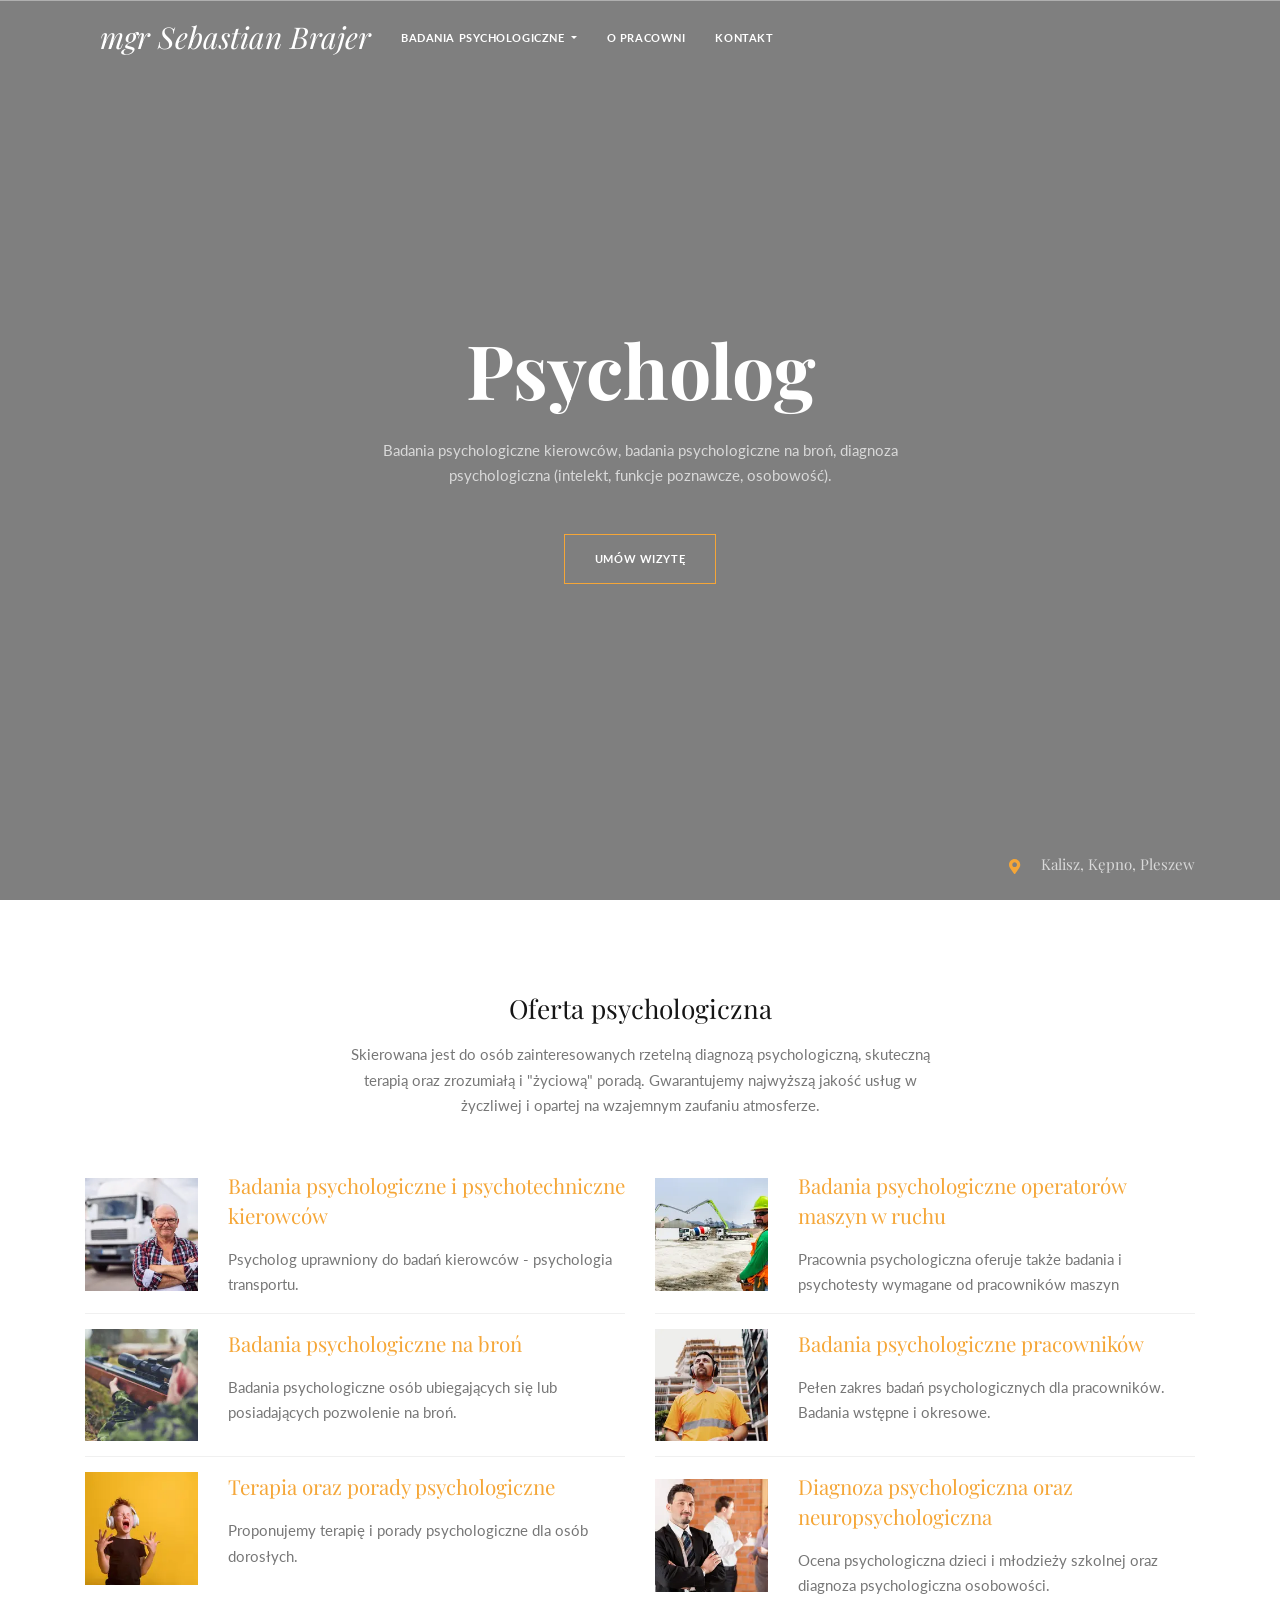
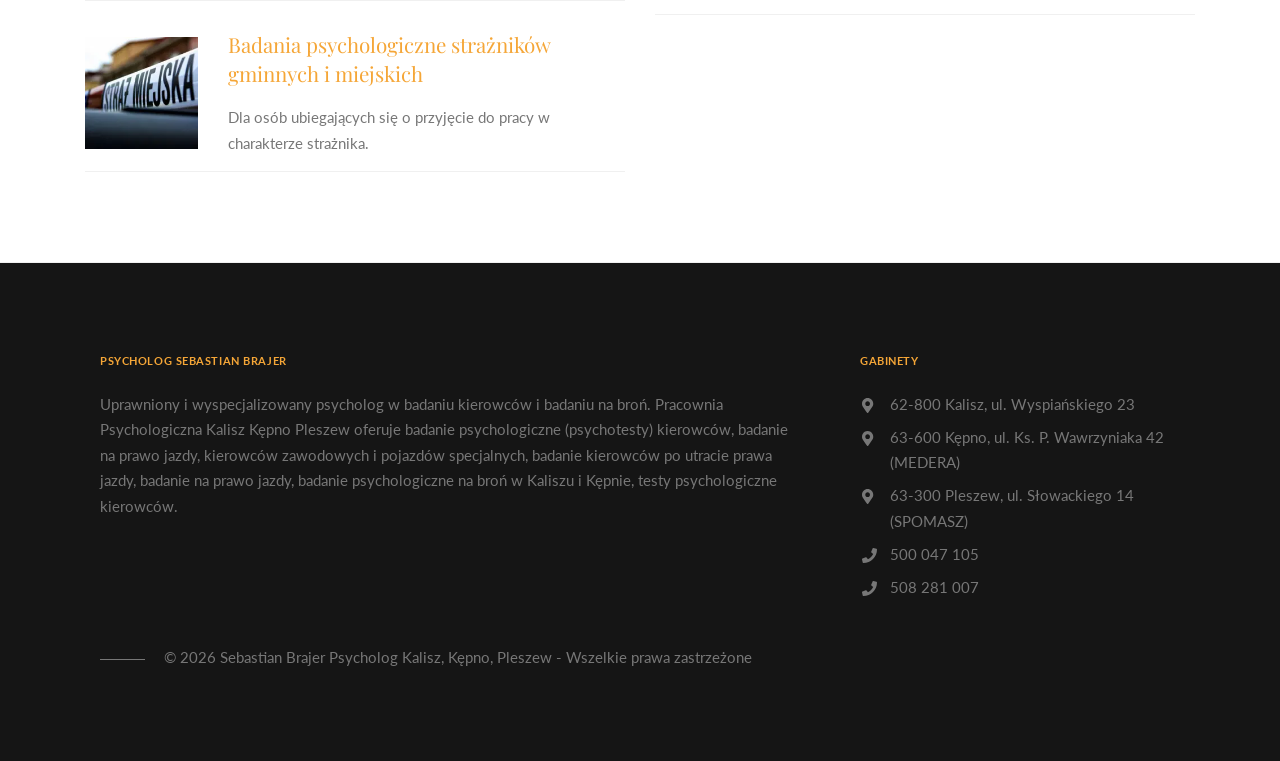
==== commit 56563ed5: "index fix" ====
--- a/index.html
+++ b/index.html
@@ -3,6 +3,7 @@
 
 <head>
 	<meta charset="utf-8">
+	<link rel="canonical" href="https://badaniakalisz.pl/" />
 
 	<!-- PRELOAD -->
 	<link rel="preconnect" href="https://fonts.googleapis.com">
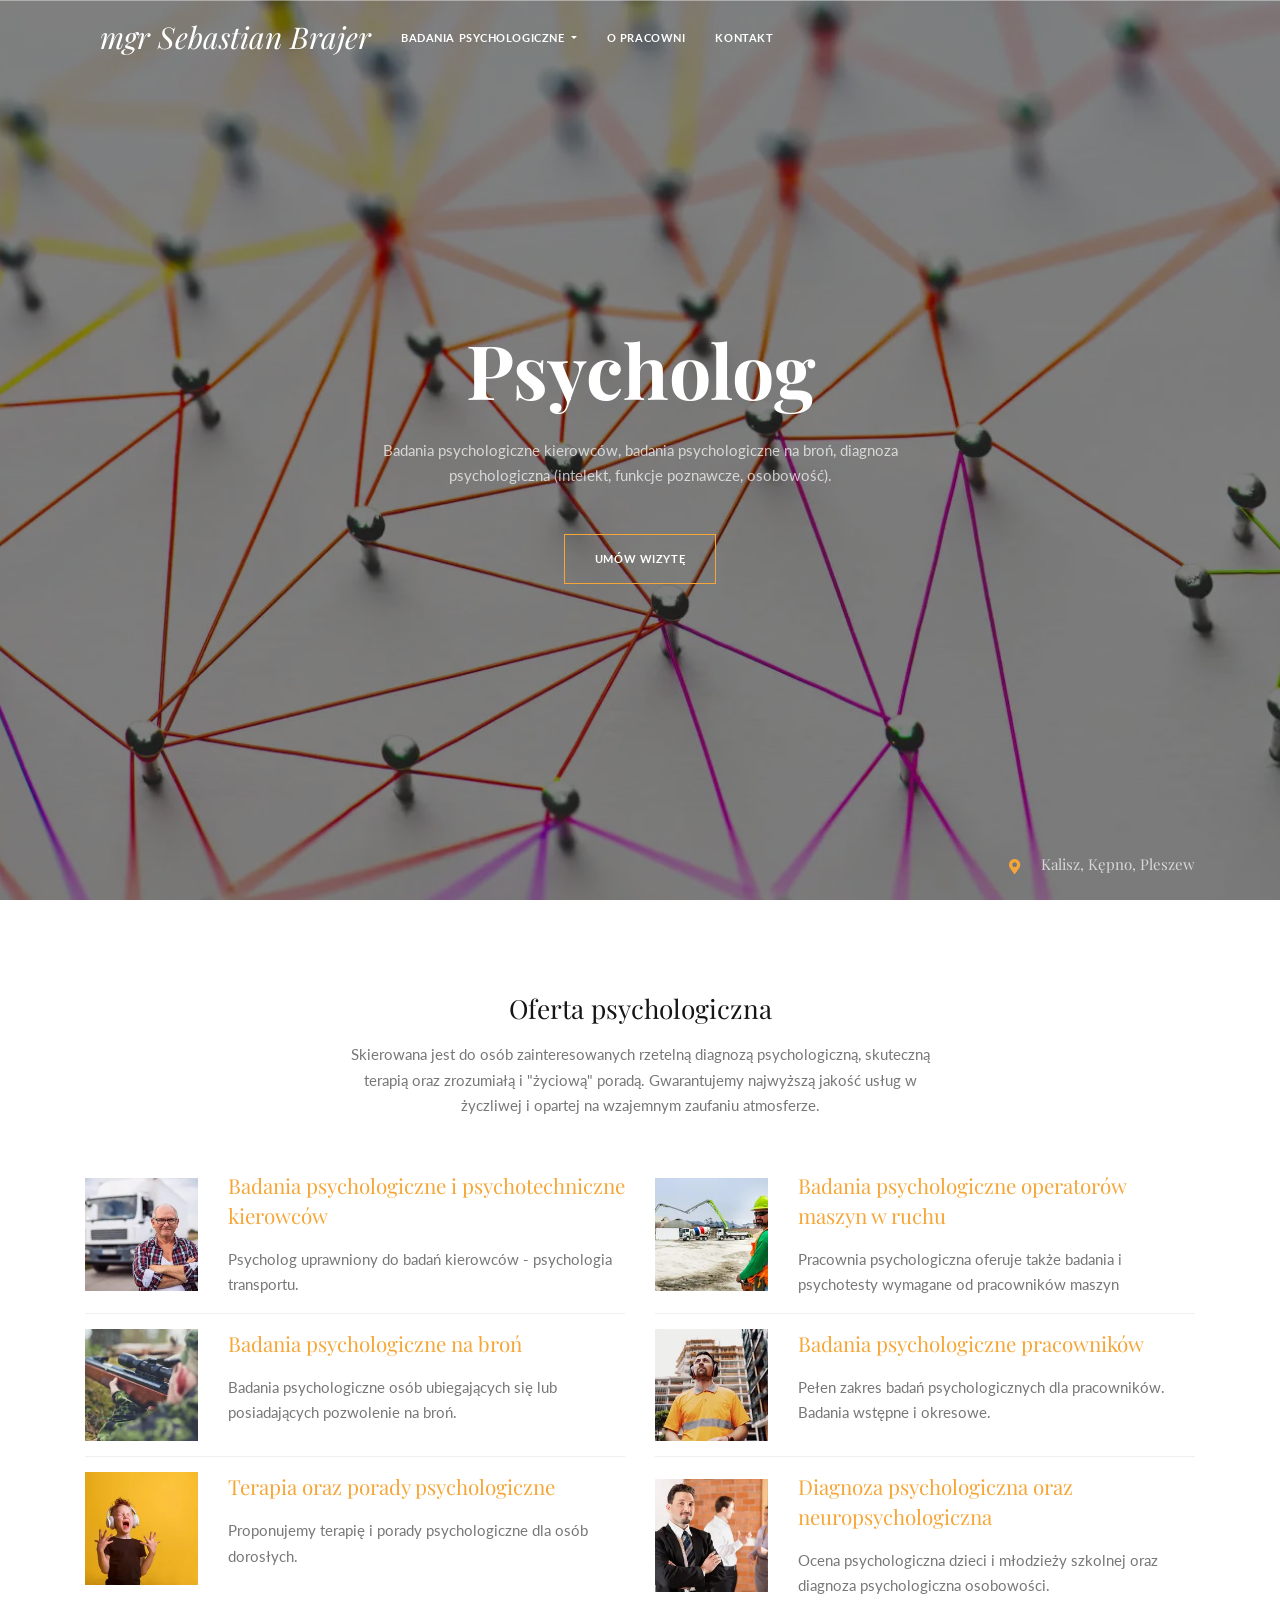
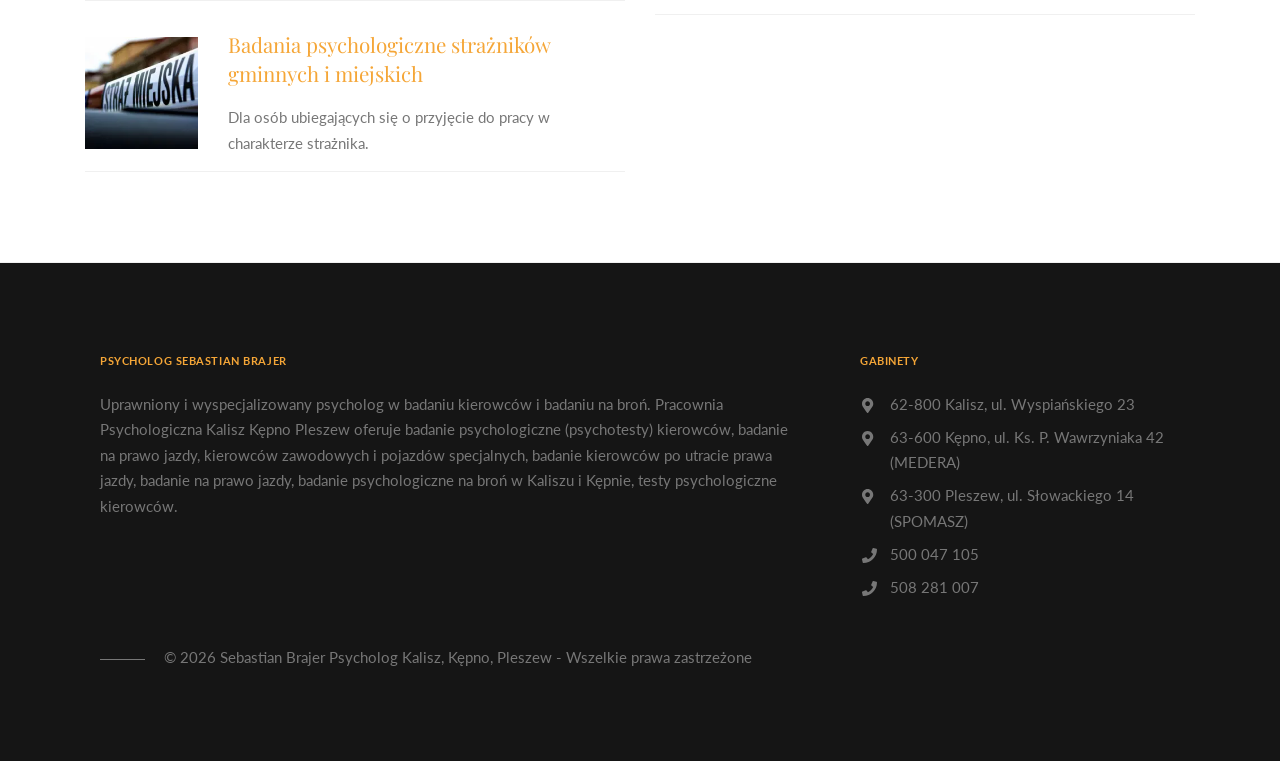
==== commit 1b77411d: "parallax fix" ====
--- a/index.html
+++ b/index.html
@@ -30,7 +30,7 @@
 			href="https://fonts.googleapis.com/css?family=Lato:400,400i,700,700i,900,900i|Playfair+Display:400,400i,700,700i&display=swap">
 	</noscript>
 
-<link rel="apple-touch-icon" sizes="180x180" href="assets/ico/apple-touch-icon.png">
+	<link rel="apple-touch-icon" sizes="180x180" href="assets/ico/apple-touch-icon.png">
 	<link rel="icon" type="image/png" sizes="32x32" href="assets/ico/favicon-32x32.png">
 	<link rel="icon" type="image/png" sizes="16x16" href="assets/ico/favicon-16x16.png">
 	<link rel="manifest" href="assets/ico/manifest.json">
@@ -155,7 +155,6 @@
 	<!-- WELCOME
 	================================================== -->
 
-	</style>
 	<section class="section section_welcome" data-parallax="scroll" data-image-src="assets/img/psycholog.webp">
 
 		<!-- Content -->
